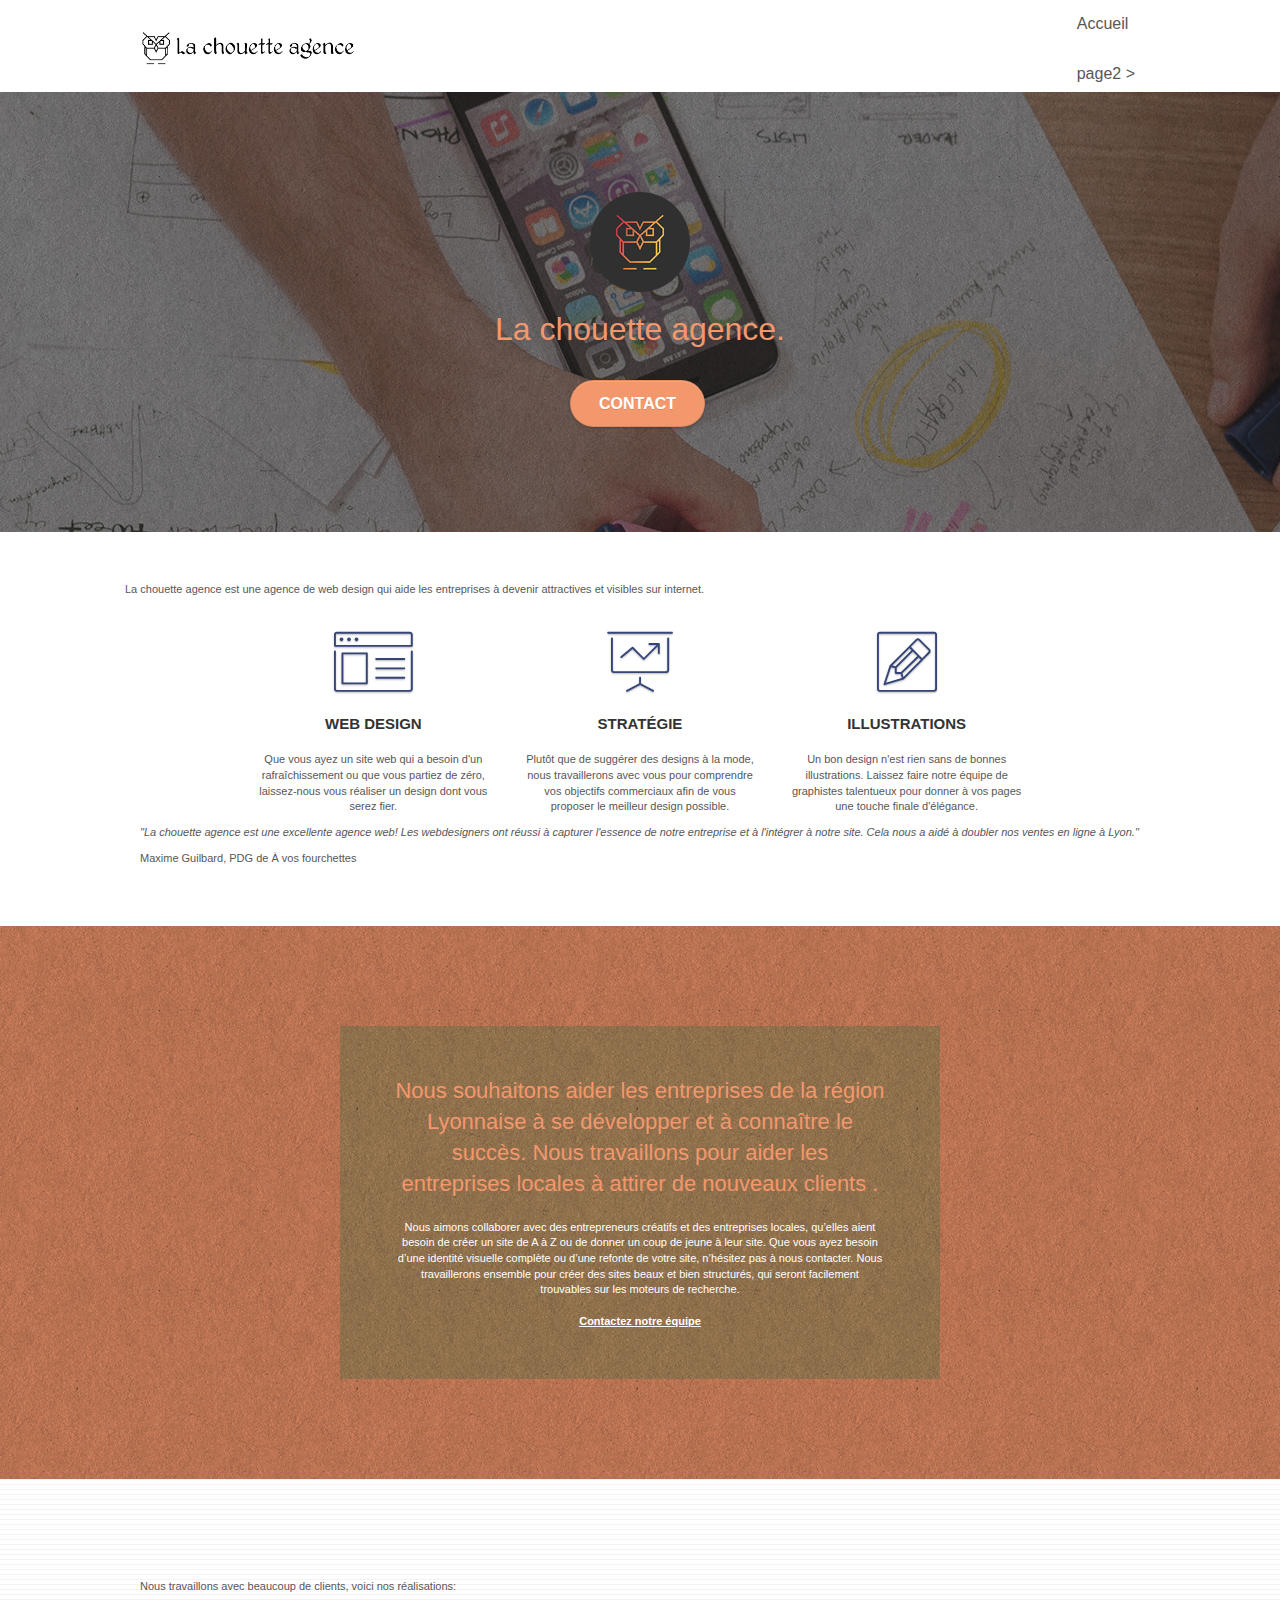
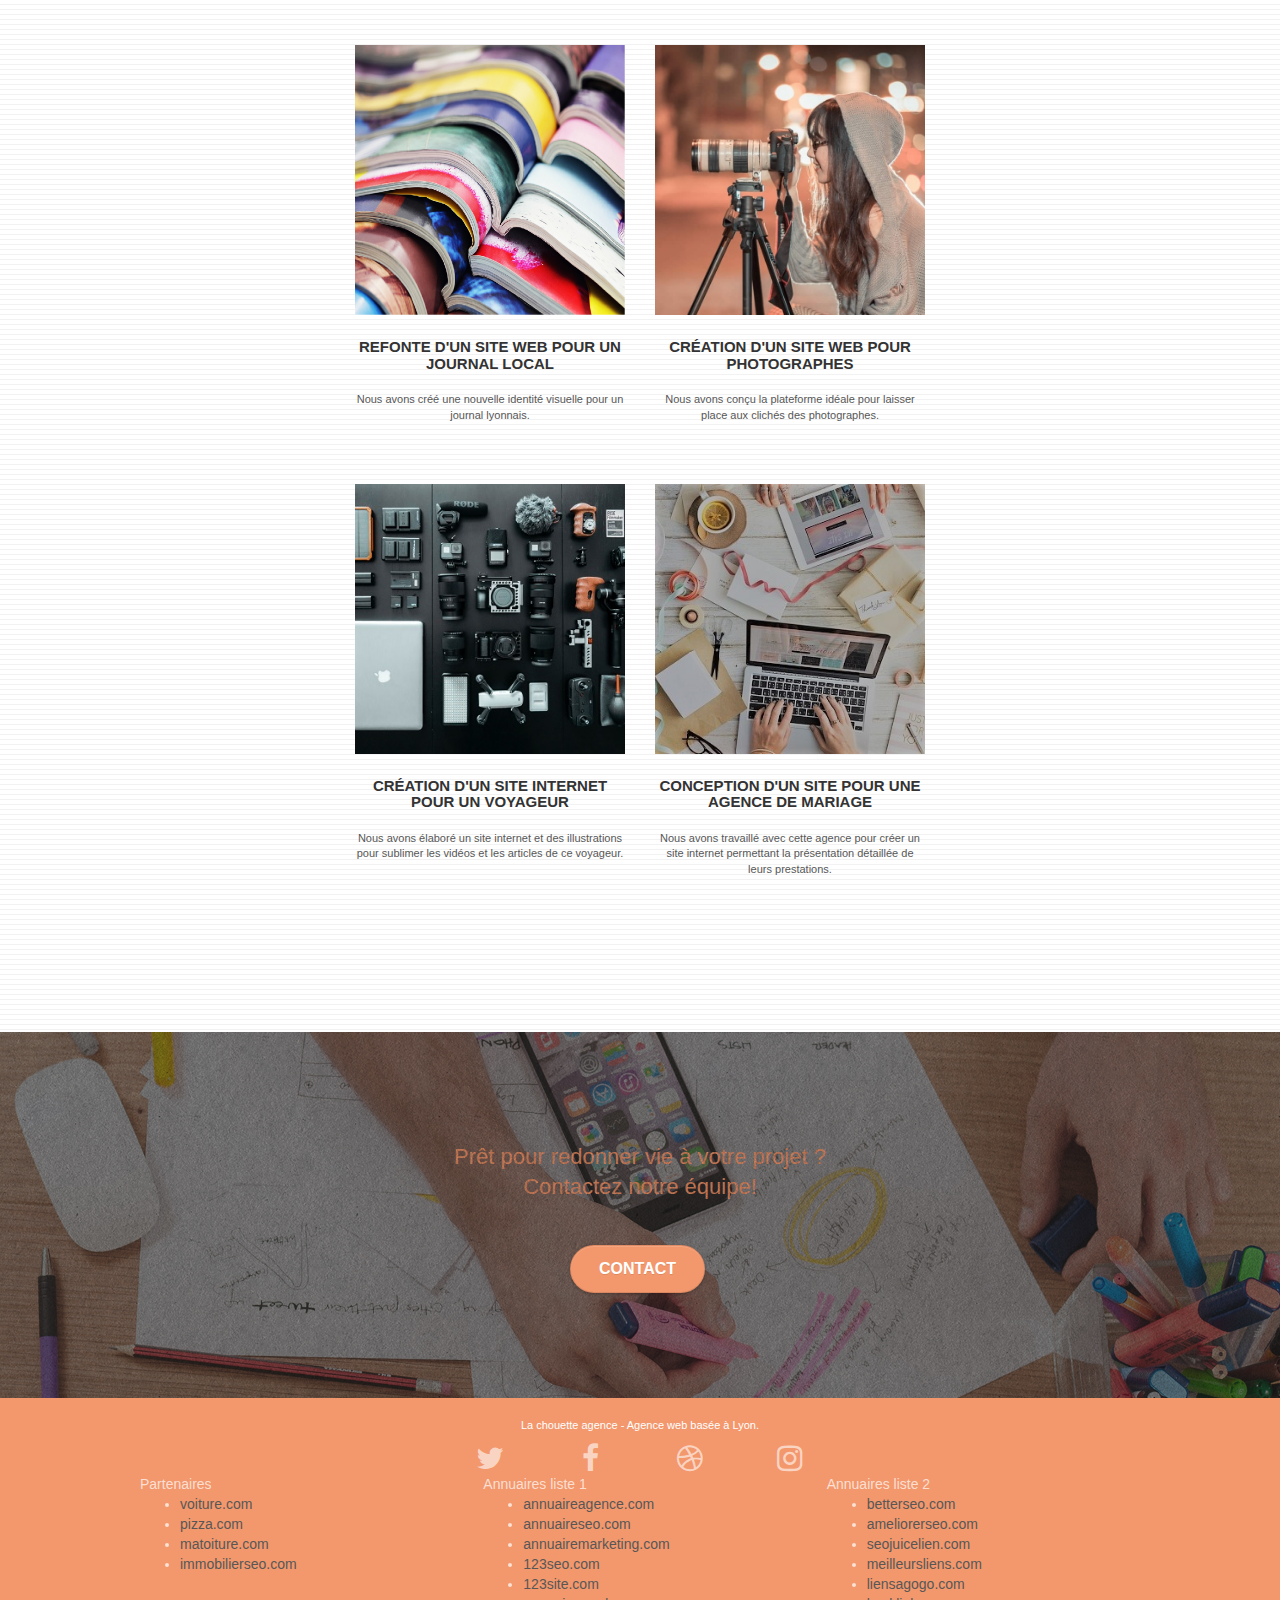
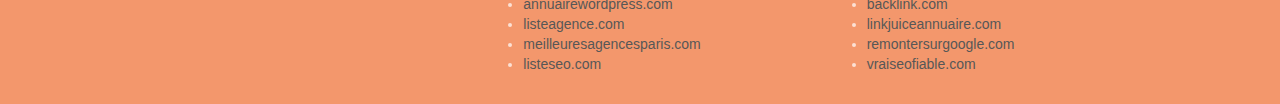
==== index.html @ 3d617819 "correction texte, suppression balises vides et transformation photo-images en texte" ====
<!DOCTYPE html>
<html lang="fr">
<head>
    <meta charset="utf-8">
    <meta name="description" content="La chouette agence est une agence de web design qui aide les entreprises à devenir attactives et visibles sur internet">
    <meta name="viewport" content="width=device-width,initial-scale=1.0">
    <link rel="shortcut icon" type="image/png" href="favicon.jpg">
	<link rel="stylesheet" type="text/css" href="./css/bootstrap.css">
	<link rel="stylesheet" type="text/css" href="style.css">
	<link rel="stylesheet" type="text/css" href="./css/font-awesome.css">
	<link rel="stylesheet" type="text/css" href="./css/et-line.css">
	<script src="./js/jquery-2.1.0.js"></script>
	<script src="./js/bootstrap.js"></script>
	<script src="./js/blocs.js"></script>
	<script src="./js/jquery.touchSwipe.js" defer></script>
	<script src="./js/gmaps.js"></script>
    <title>La chouette agence - Agence web basée à Lyon</title>
</head>
<body>
	<div class="page-container"><!-- Principal conteneur -->
		<header>
			<div class="bloc bgc-white l-bloc " id="bloc-0"><!-- bloc-0 --> 
				<div class="container bloc-sm">
					<nav class="navbar row">
						<div class="navbar-header">
							<a class="navbar-brand" href="index.html"><img src="img/la-chouette-agence.png" alt="paris web design logo agence web meilleure agence" height="40" /></a>
							<button id="nav-toggle" type="button" class="ui-navbar-toggle navbar-toggle" data-toggle="collapse" data-target=".navbar-1">
								<span class="sr-only">Toggle navigation</span>
								<span class="icon-bar"></span>
								<span class="icon-bar"></span>
								<span class="icon-bar"></span>
							</button>
						</div>
						<div class="collapse navbar-collapse navbar-1 special-dropdown-nav">
							<ul class="site-navigation nav navbar-nav">
								<li>
									<a href="index.html">Accueil</a>
									<a href="page2.html">page2 &gt;</a>
								</li>
							</ul>
						</div>
					</nav>
				</div>
			</div> <!-- bloc-0 END -->
		</header>
		<section class="section-1"> <!-- bloc-1-presentation -->
			<div class="bloc bgc-dark-slate-blue bg-banniere d-bloc bg-t-edge bloc-bg-texture texture-paper b-parallax" id="bloc-1-hero">
				<div class="container bloc-lg">
					<div class="row tight-width-whitespace">
						<div class="col-sm-12">
							<img src="img/logo.png" class="center-block image-resize-mode" width="100" alt="La chouette agence, agence web paris, création logo paris" />
							<h1 class="text-center hero-bloc-text tc-white ">La chouette agence.</h1>
							<div class="text-center">
								<a href="page2.html" class="btn btn-lg btn-clean btn-rd cta-hero btn-atomic-tangerine" id="cta-hero">Contact</a>
							</div>
						</div>
					</div>
				</div>
			</div>
		</section> <!-- bloc-1-presentation END -->
		<section class="section-2"> <!-- bloc-2-services -->
			<div class="bloc bgc-white l-bloc" id="bloc-2-services">
				<div class="container bloc-md">
					<div class="row">
						<p>La chouette agence est une agence de web design qui aide les entreprises à devenir attractives et visibles sur internet.</p>
					</div>
					<div class="row voffset-lg med-width-whitespace">
						<div class="col-sm-4">
							<div class="text-center">
								<span class="et-icon-browser sm-shadow icon-dark-slate-blue icons icon-lg"></span>
							</div>
							<h3 class="mg-md text-center">Web design</h3>
							<p class="text-center ">Que vous ayez un site web qui a besoin d'un rafraîchissement ou que vous partiez de zéro, laissez-nous vous réaliser un design dont vous serez fier.</p>
						</div>
						<div class="col-sm-4">
							<div class="text-center">
								<span class="et-icon-presentation sm-shadow icon-dark-slate-blue icons icon-lg"></span>
							</div>
							<h3 class="mg-md text-center">Stratégie</h3>
							<p class="text-center ">Plutôt que de suggérer des designs à la mode, nous travaillerons avec vous pour comprendre vos objectifs commerciaux afin de vous proposer le meilleur design possible.<br></p>
						</div>
						<div class="col-sm-4">
							<div class="text-center">
								<span class="et-icon-edit sm-shadow icon-dark-slate-blue icons icon-lg"></span>
							</div>
							<h3 class="mg-md text-center">Illustrations</h3>
							<p class="text-center "> Un bon design n'est rien sans de bonnes illustrations. Laissez faire notre équipe de graphistes talentueux pour donner à vos pages une touche finale d'élégance.</p>
						</div>
					</div>
					<div class="citation">
						<p><em>"La chouette agence est une excellente agence web! Les webdesigners ont réussi à capturer l'essence de notre entreprise et à l'intégrer à notre site. Cela nous a aidé à doubler nos ventes en ligne à Lyon."</em></p>
						<p>Maxime Guilbard, PDG de À vos fourchettes</p>
					</div>
				</div>
			</div>
		</section> <!-- bloc-2-services END -->
		<section class="section-3"> <!-- bloc-3-what-i-do -->
			<div class="bloc tc-white bgc-atomic-tangerine bg-presentation d-bloc bloc-bg-texture texture-paper b-parallax" id="bloc-3-what-i-do">
				<div class="container bloc-lg">
					<div class="row tight-width-whitespace black-background">
						<div class="col-sm-12">
							<h2 class="mg-md text-center tc-white"> Nous souhaitons aider les entreprises de la région Lyonnaise à se développer et à connaître le succès. Nous travaillons pour aider les entreprises locales à attirer de nouveaux clients .<br>
							</h2>
							<p class="text-center white"> Nous aimons collaborer avec des entrepreneurs créatifs et des entreprises locales, qu’elles aient besoin de créer un site de A à Z ou de donner un coup de jeune à leur site. Que vous ayez besoin d’une identité visuelle complète ou d’une refonte de votre site, n’hésitez pas à nous contacter. Nous travaillerons ensemble pour créer des sites beaux et bien structurés, qui seront facilement trouvables sur les moteurs de recherche.<br><br><a class="ltc-white bold-link" href="page2.html">Contactez notre équipe</a><br></p>
						</div>
					</div>
				</div>
			</div>
		</section> <!-- bloc-3-what-i-do END -->
		<section class="</section-4>"><!-- bloc-4-portfolio -->
			<div class="bloc bgc-white bg-lines-h2-bg bg-repeat l-bloc" id="bloc-4-portfolio">
				<div class="container bloc-lg">
					<p>Nous travaillons avec beaucoup de clients, voici nos réalisations:</p>
					<div class="row tight-width-whitespace portfolio-row">
						<div class="col-sm-6">
							<a href="#" data-lightbox="img/1.jpg" data-gallery-id="gallery-1" data-caption="Refonte d'un site web pour un journal local" data-frame="snapshot-lb"><img src="img/1.jpg" alt="paris web design logo agence web meilleure agence et refonte site web journal" class="img-responsive portfolio-thumb" /></a>
							<h3 class="mg-md text-center">Refonte d'un site web pour un journal local</h3>
							<p class="text-center"> Nous avons créé une nouvelle identité visuelle pour un journal lyonnais.</p>
						</div>
					<div class="col-sm-6">
						<a href="#" data-lightbox="img/2.jpg" data-gallery-id="gallery-1" data-caption="Création d'un site web pour photographes" data-frame="snapshot-lb"><img src="img/2.jpg" class="img-responsive portfolio-thumb" alt="paris web design logo agence web meilleure agence, Création d'un site web pour photographes" /></a>
						<h3 class="mg-md text-center">Création d'un site web pour photographes</h3>
						<p class="text-center"> Nous avons conçu la plateforme idéale pour laisser place aux clichés des photographes.</p>
					</div>
					</div>
					<div class="row tight-width-whitespace portfolio-row">
						<div class="col-sm-6">
							<a href="#" data-lightbox="img/3.bmp" data-gallery-id="gallery-1" data-caption="Création d'un site internet pour un voyageur" data-frame="snapshot-lb"><img src="img/3.bmp" class="img-responsive portfolio-thumb" alt="paris web design logo agence web meilleure agence, Création d'un site web pour voyageur"/></a>
							<h3 class="mg-md text-center"> Création d'un site internet pour un voyageur</h3>
							<p class="text-center"> Nous avons élaboré un site internet et des illustrations pour sublimer les vidéos et les articles de ce voyageur.</p>
						</div>
						<div class="col-sm-6">
							<a href="#" data-lightbox="img/4.bmp" data-gallery-id="gallery-1" data-caption="Conception d'un site pour une agence de mariage" data-frame="snapshot-lb"><img src="img/4.bmp" class="img-responsive portfolio-thumb" alt="paris web design logo agence web meilleure agence, Création d'un site web pour agence de mariage" /></a>
							<h3 class="mg-md text-center"> Conception d'un site pour une agence de mariage</h3>
							<p class="text-center"> Nous avons travaillé avec cette agence pour créer un site internet permettant la présentation détaillée de leurs prestations.</p>
						</div>
					</div>
				</div>
			</div>
		</section><!-- bloc-4-portfolio END -->
		<section class="section-5"><!-- bloc-5-cta -->
			<div class="bloc bgc-dark-slate-blue bg-banniere d-bloc bloc-bg-texture texture-paper" id="bloc-5-cta">
				<div class="container bloc-lg">
					<div class="row">
						<h2 class="mg-md text-center tc-white"> Prêt pour redonner vie à votre projet ?<br>Contactez notre équipe!</h2>
						<div class="col-sm-12 text-center">
							<a href="page2.html" class="btn btn-atomic-tangerine btn-clean btn-rd btn-lg cta-hero">Contact</a>
						</div>
					</div>
				</div>
			</div>
		</section><!-- bloc-5-cta END -->
		<footer> <!-- Footer - bloc-8 -->
			<div class="bloc bgc-atomic-tangerine d-bloc" id="bloc-8">
				<div class="container bloc-sm">
					<div class="row">
						<div class="col-sm-12">
							<p class="text-center white">La chouette agence - Agence web basée à Lyon.<br></p>
							<div class="row row-no-gutters social">
								<div class="col-sm-3">
									<div class="text-center">
										<a class="social" href="index.html"><span class="fa fa-twitter icon-md"></span></a>
									</div>
								</div>
								<div class="col-sm-3">
									<div class="text-center">
										<a class="social" href="index.html"><span class="fa fa-facebook icon-md"></span></a>
									</div>
								</div>
								<div class="col-sm-3">
									<div class="text-center">
										<a class="social" href="index.html"><span class="fa fa-dribbble icon-md"></span></a>
									</div>
								</div>
								<div class="col-sm-3">
									<div class="text-center">
										<a class="social" href="index.html"><span class="fa fa-instagram icon-md"></span></a>
									</div>
								</div>
							</div>
							<div class="row">
								<div class="col-sm-4">Partenaires
									<ul>
										<li><a href="voiture.com">voiture.com</a></li>
										<li><a href="pizza.com">pizza.com</a></li>
										<li><a href="matoiture.com">matoiture.com</a></li>
										<li><a href="immobilierseo.com">immobilierseo.com</a></li>
									</ul>		
								</div>
								<div class="col-sm-4">Annuaires liste 1
									<ul>
										<li><a href="annuaireagence.com">annuaireagence.com</a></li>
										<li><a href="annuaireseo.com">annuaireseo.com</a></li>
										<li><a href="annuairemarketing.com">annuairemarketing.com</a></li>
										<li><a href="123seoture.com">123seo.com</a></li>
										<li><a href="123site.com">123site.com</a></li>
										<li><a href="annuairewordpress.com">annuairewordpress.com</a></li>
										<li><a href="listeagence.com">listeagence.com</a></li>
										<li><a href="meilleuresagencesparis.com">meilleuresagencesparis.com</a></li>
										<li><a href="listeseo.com">listeseo.com</a></li>
									</ul>
								</div>
								<div class="col-sm-4">Annuaires liste 2
									<ul>
										<li><a href="betterseo.com">betterseo.com</a></li>
										<li><a href="ameliorerseo.com">ameliorerseo.com</a></li>
										<li><a href="seojuicelien.com">seojuicelien.com</a></li>
										<li><a href="meilleursliens.com">meilleursliens.com</a></li>
										<li><a href="liensagogo.com">liensagogo.com</a></li>
										<li><a href="backlink.com">backlink.com</a></li>
										<li><a href="linkjuiceannuaire.com">linkjuiceannuaire.com</a></li>
										<li><a href="remontersurgoogle.com">remontersurgoogle.com</a></li>
										<li><a href="vraiseofiable.com">vraiseofiable.com</a></li>
									</ul>
								</div>
							</div>
						</div>
					</div>
				</div>
			</div>
		</footer><!-- Footer - bloc-8 END -->
	</div>
	<!-- Principal conteneur END -->
</body>
</html>
---- style.css ----
body {
    margin: 0;
    padding: 0;
    background: #FFF;
    overflow-x: hidden;
    -webkit-font-smoothing: antialiased;
    -moz-osx-font-smoothing: grayscale;
}

a,
button {
    transition: all .3s ease-in-out;
    outline: none!important;
}

a:hover {
    text-decoration: none;
    cursor: pointer;
}

#page-loading-blocs-notifaction {
    position: fixed;
    top: 0;
    bottom: 0;
    width: 100%;
    z-index: 100000;
    background: #FFFFFF url("img/pageload-spinner.gif") no-repeat center center;
}

.bloc {
    width: 100%;
    clear: both;
    background: 50% 50% no-repeat;
    padding: 0 50px;
    -webkit-background-size: cover;
    -moz-background-size: cover;
    -o-background-size: cover;
    background-size: cover;
    position: relative;
}

.bloc .container {
    padding-left: 0;
    padding-right: 0;
}

.bloc-lg {
    padding: 100px 50px;
}

.bloc-md {
    padding: 50px;
}

.bloc-sm {
    padding: 20px 50px;
}

.bg-center,
.bg-l-edge,
.bg-r-edge,
.bg-t-edge,
.bg-b-edge,
.bg-tl-edge,
.bg-bl-edge,
.bg-tr-edge,
.bg-br-edge,
.bg-repeat {
    -webkit-background-size: auto!important;
    -moz-background-size: auto!important;
    -o-background-size: auto!important;
    background-size: auto!important;
}

.bg-repeat {
    background: repeat;
}

.bg-t-edge {
    background: top no-repeat;
}

.bloc-bg-texture::before {
    content: "";
    background-size: 2px 2px;
    position: absolute;
    top: 0;
    bottom: 0;
    left: 0;
    right: 0;
}

.texture-paper::before {
    background: url("img/texture-paper.png");
    background-size: 280px 280px;
}

.b-parallax {
    background-attachment: fixed;
}

.d-bloc {
    color: rgba(255, 255, 255, .7);
}

.d-bloc button:hover {
    color: rgba(255, 255, 255, .9);
}

.d-bloc .icon-round,
.d-bloc .icon-square,
.d-bloc .icon-rounded,
.d-bloc .icon-semi-rounded-a,
.d-bloc .icon-semi-rounded-b {
    border-color: rgba(255, 255, 255, .9);
}

.d-bloc .divider-h span {
    border-color: rgba(255, 255, 255, .2);
}

.d-bloc .a-btn,
.d-bloc .navbar a,
.d-bloc .navbar-brand,
.d-bloc a .icon-sm,
.d-bloc a .icon-md,
.d-bloc a .icon-lg,
.d-bloc a .icon-xl,
.d-bloc h1 a,
.d-bloc h2 a,
.d-bloc h3 a,
.d-bloc h4 a,
.d-bloc h5 a,
.d-bloc h6 a,
.d-bloc p a {
    color: rgba(255, 255, 255, .6);
}

.d-bloc .a-btn:hover,
.d-bloc .navbar a:hover,
.d-bloc .navbar-brand:hover,
.d-bloc a:hover .icon-sm,
.d-bloc a:hover .icon-md,
.d-bloc a:hover .icon-lg,
.d-bloc a:hover .icon-xl,
.d-bloc h1 a:hover,
.d-bloc h2 a:hover,
.d-bloc h3 a:hover,
.d-bloc h4 a:hover,
.d-bloc h5 a:hover,
.d-bloc h6 a:hover,
.d-bloc p a:hover {
    color: rgba(255, 255, 255, 1);
}

.d-bloc .navbar-toggle .icon-bar {
    background: rgba(255, 255, 255, 1);
}

.d-bloc .btn-wire,
.d-bloc .btn-wire:hover {
    color: rgba(255, 255, 255, 1);
    border-color: rgba(255, 255, 255, 1);
}

.d-bloc .panel {
    color: rgba(0, 0, 0, .5);
}

.d-bloc .panel button:hover {
    color: rgba(0, 0, 0, .7);
}

.d-bloc .panel icon {
    border-color: rgba(0, 0, 0, .7);
}

.d-bloc .panel .divider-h span {
    border-color: rgba(0, 0, 0, .1);
}

.d-bloc .panel .a-btn {
    color: rgba(0, 0, 0, .6);
}

.d-bloc .panel .a-btn:hover {
    color: rgba(0, 0, 0, 1);
}

.d-bloc .panel .btn-wire,
.d-bloc .panel .btn-wire:hover {
    color: rgba(0, 0, 0, .7);
    border-color: rgba(0, 0, 0, .3);
}

.d-bloc .panel,
.l-bloc {
    color: rgba(0, 0, 0, .5);
}

.d-bloc .panel button:hover,
.l-bloc button:hover {
    color: rgba(0, 0, 0, .7);
}

.l-bloc .icon-round,
.l-bloc .icon-square,
.l-bloc .icon-rounded,
.l-bloc .icon-semi-rounded-a,
.l-bloc .icon-semi-rounded-b {
    border-color: rgba(0, 0, 0, .7);
}

.d-bloc .panel .divider-h span,
.l-bloc .divider-h span {
    border-color: rgba(0, 0, 0, .1);
}

.d-bloc .panel .a-btn,
.l-bloc .a-btn,
.l-bloc .navbar a,
.l-bloc .navbar-brand,
.l-bloc a .icon-sm,
.l-bloc a .icon-md,
.l-bloc a .icon-lg,
.l-bloc a .icon-xl,
.l-bloc h1 a,
.l-bloc h2 a,
.l-bloc h3 a,
.l-bloc h4 a,
.l-bloc h5 a,
.l-bloc h6 a,
.l-bloc p a {
    color: rgba(0, 0, 0, .6);
}

.d-bloc .panel .a-btn:hover,
.l-bloc .a-btn:hover,
.l-bloc .navbar a:hover,
.l-bloc .navbar-brand:hover,
.l-bloc a:hover .icon-sm,
.l-bloc a:hover .icon-md,
.l-bloc a:hover .icon-lg,
.l-bloc a:hover .icon-xl,
.l-bloc h1 a:hover,
.l-bloc h2 a:hover,
.l-bloc h3 a:hover,
.l-bloc h4 a:hover,
.l-bloc h5 a:hover,
.l-bloc h6 a:hover,
.l-bloc p a:hover {
    color: rgba(0, 0, 0, 1);
}

.l-bloc .navbar-toggle .icon-bar {
    color: rgba(0, 0, 0, .6);
}

.d-bloc .panel .btn-wire,
.d-bloc .panel .btn-wire:hover,
.l-bloc .btn-wire,
.l-bloc .btn-wire:hover {
    color: rgba(0, 0, 0, .7);
    border-color: rgba(0, 0, 0, .3);
}

.voffset {
    margin-top: 30px;
}

.voffset-lg {
    margin-top: 80px;
}

.row-no-gutters {
    margin-right: 0;
    margin-left: 0;
}

.row.row-no-gutters > [class^="col-"],
.row.row-no-gutters > [class*=" col-"] {
    padding-right: 0;
    padding-left: 0;
}

#bloc-1-hero h1 {
    font-size: 32px;
}

.navbar {
    margin-bottom: 0;
    z-index: 1;
}

.navbar-brand {
    height: auto;
    padding: 3px 15px;
    font-size: 25px;
    font-weight: normal;
    font-weight: 600;
    line-height: 44px;
}

.navbar-brand img {
    max-height: 200px;
    margin: 0 5px 0 0;
    display: inline;
}

.navbar-brand img[src$=svg] {
    min-width: 100px;
}

.nav-center .navbar-brand img {
    margin: 0;
}

.navbar .nav {
    padding-top: 2px;
    margin-right: -16px;
    float: right;
    z-index: 1;
}

.nav > li {
    float: left;
    margin-top: 4px;
    font-size: 16px;
}

.navbar-nav .open .dropdown-menu > li > a {
    text-align: inherit;
}

.nav > li a:hover,
.nav > li a:focus {
    background: transparent;
}

.navbar-toggle {
    margin: 10px 10px 0 0;
    border: 0px;
}

.navbar-toggle:hover {
    background: transparent!important;
}

.navbar-toggle .icon-bar {
    background-color: rgba(0, 0, 0, .5);
    width: 26px;
}

.nav-invert .navbar .nav {
    float: left;
}

.nav-invert .navbar-header,
.nav-invert .navbar-brand {
    float: right;
    position: relative;
    z-index: 2;
}

@media (min-width: 768px) {
    .site-navigation {
        position: absolute;
        top: 50%;
        right: 20px;
        transform: translate(0, -50%);
        -webkit-transform: translateY(-50%);
    }
    .nav > li .dropdown-menu a,
    .nav > li .dropdown-menu a:hover {
        color: #484848;
    }
    .nav-invert .site-navigation {
        left: 0;
        right: 0;
    }
    .nav-center {
        text-align: center;
    }
    .nav-center .navbar-header {
        width: 100%;
    }
    .nav-center .navbar-header,
    .nav-center .navbar-brand,
    .nav-center .nav > li {
        float: none;
        display: inline-block;
    }
    .nav-center .site-navigation {
        position: relative;
        width: 100%;
        right: 0;
        margin-right: 0px;
        margin-top: 20px;
    }
    .nav-center.mini-nav .navbar-toggle {
        float: none;
        margin: 10px auto 0;
    }
}

.nav > li > .dropdown a {
    background: none!important;
    display: block;
    padding: 14px 15px;
}

nav .caret {
    margin: 0 5px;
}

.dropdown-menu .dropdown-menu {
    top: -8px;
    left: 100%;
}

.dropdown-menu .dropmenu-flow-right {
    top: 100%;
    left: 0;
    margin-left: -1px;
    border-top-left-radius: 0;
    border-top-right-radius: 0;
}

.dropdown-menu .dropdown span {
    border: 4px solid black;
    border-top-color: transparent;
    border-right-color: transparent;
    border-bottom-color: transparent;
    margin: 6px -5px 0 0!important;
    float: right;
}

.mg-md {
    margin-top: 10px;
    margin-bottom: 20px;
}

.mg-lg {
    margin-top: 10px;
    margin-bottom: 40px;
}

.btn {
    margin: 0 5px 5px 0;
}

.btn.pull-right {
    margin: 0 0 5px 5px;
}

.btn-d,
.btn-d:hover,
.btn-d:focus {
    color: #FFF;
    background: rgba(0, 0, 0, .3);
}

button {
    outline: none!important;
}

.btn-rd {
    border-radius: 40px;
}

.btn-clean {
    border: 1px solid rgba(0, 0, 0, .08);
    border-bottom-color: rgba(0, 0, 0, .1);
    text-shadow: 0 1px 0 rgba(0, 0, 1, .1);
    box-shadow: 0 1px 3px rgba(0, 0, 1, .25), inset 0 1px 0 0 rgba(255, 255, 255, .15);
}

.icon-md {
    font-size: 30px!important;
}

.icon-lg {
    font-size: 60px!important;
}

.sm-shadow {
    text-shadow: 0 1px 2px rgba(0, 0, 0, .3);
}

.panel-sq,
.panel-sq .panel-heading,
.panel-sq .panel-footer {
    border-radius: 0;
}

.panel-rd {
    border-radius: 30px;
}

.panel-rd .panel-heading {
    border-radius: 29px 29px 0 0;
}

.panel-rd .panel-footer {
    border-radius: 0 0 29px 29px;
}

.form-control {
    border-color: rgba(0, 0, 0, .1);
    box-shadow: none;
}

.scrollToTop {
    width: 40px;
    height: 40px;
    position: fixed;
    bottom: 20px;
    right: 20px;
    opacity: 0;
    z-index: 500;
    transition: all .3s ease-in-out;
}

.scrollToTop span {
    margin-top: 6px;
}

.showScrollTop {
    font-size: 14px;
    opacity: 1;
}

a[data-lightbox] {
    position: relative;
    display: block;
    text-align: center;
}

a[data-lightbox]:hover::before {
    content: "+";
    font-family: "HelveticaNeue-Light", "Helvetica Neue Light", "Helvetica Neue", Helvetica, Arial;
    font-size: 32px;
    width: 50px;
    height: 50px;
    margin-left: -25px;
    border-radius: 50%;
    background: rgba(0, 0, 0, .6);
    color: #FFF;
    font-weight: 100;
    z-index: 1;
    position: absolute;
    top: 50%;
    transform: translateY(-50%);
    -webkit-transform: translateY(-50%);
}

a[data-lightbox]:hover img {
    opacity: 0.6;
    -webkit-animation-fill-mode: none;
    animation-fill-mode: none;
}

#lightbox-modal {
    display: flex;
    align-items: center;
}

#lightbox-modal .modal-dialog {
    width: 90%;
    max-width: 900px;
    margin: 0 auto 0;
}

#lightbox-modal .modal-dialog img {
    max-height: 90vh;
    margin: 0 auto;
}

.lightbox-caption {
    padding: 20px;
    color: #FFF;
    background: rgba(0, 0, 0, .5);
    position: absolute;
    left: 15px;
    right: 15px;
    bottom: 5px;
}

.close-lightbox {
    color: #FFF;
    font-size: 30px;
    position: absolute;
    top: 20px;
    right: 20px;
    z-index: 20;
    background: rgba(0, 0, 0, .5);
    border: none;
    line-height: 30px;
    padding: 0 9px 5px;
    opacity: 0.3;
}

.close-lightbox:hover,
.next-lightbox:hover,
.prev-lightbox:hover {
    opacity: 1.0;
    color: #FFF;
}

.next-lightbox,
.prev-lightbox {
    font-size: 20px;
    color: rgba(255, 255, 255, .9);
    background: rgba(0, 0, 0, .5);
    transition: all .2s ease-in-out;
    position: absolute;
    top: 45%;
    z-index: 1;
    opacity: 0.4;
}

.next-lightbox {
    padding: 6px 8px 1px 13px;
    right: 25px;
}

.prev-lightbox {
    padding: 6px 13px 1px 10px;
    left: 25px;
}

.snapshot-lb .modal-body {
    padding-bottom: 45px;
}

.snapshot-lb .lightbox-caption {
    padding: 0;
    color: rgba(0, 0, 0, .5);
    background: none;
}

h1,
h2,
h3,
h4,
h5,
h6,
p,
label,
.btn,
a {
    font-family: "helvetica";
    font-weight: 400;
    color: #575757!important;
}

.container {
    max-width: 1000px;
}

.hero-bloc-text {
    font-size: 38px;
}

.hero-bloc-text-sub {
    font-size: 36px;
}

.statement-bloc-text {
    line-height: 26px;
    font-style: italic;
    font-size: 20px;
    text-align: center;
    font-weight: lighter;
    max-width: 520px;
    margin: auto auto auto auto;
}

p {
    font-size: 11px;
}

.tight-width-whitespace {
    max-width: 600px;
    margin: auto auto auto auto;
}

.h1 {
    font-size: 20px;
    font-family: "Open Sans";
}

.cta-hero {
    margin-top: 22px;
    color: #FFFFFF!important;
    text-transform: uppercase;
    padding: 12px 28px 12px 28px;
    font-size: 16px;
    font-weight: 700;
}

.social {
    max-width: 400px;
    margin: auto auto auto auto;
}

h2 {
    font-size: 22px;
    line-height: 1.4em;
}

h3 {
    font-size: 15px;
    text-transform: uppercase;
    font-weight: 700;
    color: #333333!important;
}

.med-width-whitespace {
    max-width: 800px;
    margin: auto auto auto auto;
    box-shadow: 0px 0px 0px #000000;
}

h1 {
    color: #333333!important;
}

h4 {
    color: #333333!important;
}

.icons {
    margin-bottom: 14px;
    margin-top: 24px;
}

.white {
    color: #FFFFFF!important;
}

.portfolio-thumb {
    margin-bottom: 24px;
}

.portfolio-row {
    margin-bottom: 44px;
    margin-top: 50px;
}

.avatar {
    box-shadow: 0px 4px 9px rgba(0, 0, 0, 0.3);
}

.black-background {
    background-color: rgba(165, 147, 99, 0.7);
    padding: 40px 40px 40px 40px;
}

.bold-link {
    font-weight: 900;
    text-decoration: underline!important;
}

.bgc-white {
    background-color: #FFFFFF;
}

.bgc-dark-slate-blue {
    background-color: #364577;
}

.bgc-atomic-tangerine {
    background-color: #F3976C;
}

.tc-white {
    color: #F3976C!important;
}

.btn-atomic-tangerine {
    background: #F3976C;
    color: #FFFFFF!important;
}

.btn-atomic-tangerine:hover {
    background: #c27956!important;
    color: #FFFFFF!important;
}

.ltc-white {
    color: #FFFFFF!important;
}

.ltc-white:hover {
    color: #cccccc!important;
}

.ltc-atomic-tangerine {
    color: #F3976C!important;
}

.ltc-atomic-tangerine:hover {
    color: #c27956!important;
}

.icon-dark-slate-blue {
    color: #364577!important;
    border-color: #364577!important;
}

.bg-dots-bg {
    background-image: url("img/dots-bg.png");
}

.bg-lines-h2-bg {
    background-image: url("img/lines-h2-bg.png");
}

.bg-banniere {
    background-image: url("img/la-chouette-agence-banniere.jpg");
}

.bg-presentation {
    background-image: url("img/image-de-presentation.bmp");
}

@media (max-width: 1024px) {
    .bloc {
        padding-left: 20px;
        padding-right: 20px;
    }
    .bloc.full-width-bloc,
    .bloc-tile-2.full-width-bloc .container,
    .bloc-tile-3.full-width-bloc .container,
    .bloc-tile-4.full-width-bloc .container {
        padding-left: 0;
        padding-right: 0;
    }
}

@media (max-width: 992px) and (min-width: 768px) {
    .navbar .nav {
        max-width: 80%
    }
    .nav-center.navbar .nav {
        max-width: 100%
    }
}

@media only screen and (min-device-width: 768px) and (max-device-width: 1024px) and (orientation: landscape) {
    .b-parallax {
        background-attachment: scroll;
    }
}

@media only screen and (min-device-width: 1024px) and (max-device-width: 1366px) and (-webkit-min-device-pixel-ratio: 1.5) {
    .b-parallax {
        background-attachment: scroll;
    }
}

@media (max-width: 991px) {
    .container {
        width: 100%;
    }
    .b-parallax {
        background-attachment: scroll;
    }
    .page-container,
    #hero-bloc {
        overflow-x: hidden;
        position: relative;
    }
    .bloc {
        padding-left: constant(safe-area-inset-left);
        padding-right: constant(safe-area-inset-right);
    }
    .bloc-group,
    .bloc-group .bloc {
        display: block;
        width: 100%;
    }
    .bloc-fill-screen .fill-bloc-top-edge,
    .bloc-fill-screen .fill-bloc-bottom-edge {
        padding: 0 20px;
        padding-left: constant(safe-area-inset-left);
        padding-right: constant(safe-area-inset-right);
    }
}

@media (max-width: 767px) {
    .page-container {
        overflow-x: hidden;
        position: relative;
    }
    h1,
    h2,
    h3,
    h4,
    h5,
    h6,
    p,
    #disqus_thread {
        padding-left: 10px!important;
        padding-right: 10px!important;
    }
    .b-parallax {
        background-attachment: scroll;
    }
    .navbar .nav {
        padding-top: 0;
        border-top: 1px solid rgba(0, 0, 0, .2);
        float: none!important;
    }
    .navbar.row {
        margin-left: 0;
        margin-right: 0;
    }
    .site-navigation {
        position: inherit;
        transform: none;
        -webkit-transform: none;
        -ms-transform: none;
    }
    .nav > li {
        margin-top: 0;
        border-bottom: 1px solid rgba(0, 0, 0, .1);
        background: rgba(0, 0, 0, .05);
        text-align: left;
        padding-left: 15px;
        width: 100%;
    }
    .nav > li:hover {
        background: rgba(0, 0, 0, .08);
    }
    .dropdown .dropdown a .caret {
        float: none;
        margin: 5px 0 0 10px!important;
        border: 4px solid black;
        border-bottom-color: transparent;
        border-right-color: transparent;
        border-left-color: transparent;
    }
    #hero-bloc .navbar .nav {
        background: rgba(0, 0, 0, .8);
    }
    #hero-bloc .navbar .nav a {
        color: rgba(255, 255, 255, .6);
    }
    .hero {
        padding: 50px 0;
    }
    .hero-nav {
        left: -1px;
        right: -1px;
    }
    .navbar-collapse {
        padding: 0;
        overflow-x: hidden;
        -webkit-box-shadow: none;
        box-shadow: none;
    }
    .navbar-brand img {
        max-height: 40px;
        width: auto;
    }
    .nav-invert .navbar-header {
        float: none;
        width: 100%;
    }
    .nav-invert .navbar-toggle {
        float: left;
        margin-left: 10px;
    }
    .bloc {
        padding-left: 0;
        padding-right: 0;
    }
    .bloc-xxl,
    .bloc-xl,
    .bloc-lg {
        padding: 40px 0;
    }
    .bloc-sm,
    .bloc-md {
        padding-left: 0;
        padding-right: 0;
    }
    .bloc-tile-2 .container,
    .bloc-tile-3 .container,
    .bloc-tile-4 .container,
    .bloc-fill-screen .fill-bloc-top-edge,
    .bloc-fill-screen .fill-bloc-bottom-edge {
        padding-left: 0;
        padding-right: 0;
    }
    .a-block {
        padding: 0 10px;
    }
    .btn-dwn {
        display: none;
    }
    .voffset {
        margin-top: 5px;
    }
    .voffset-md {
        margin-top: 20px;
    }
    .voffset-lg {
        margin-top: 30px;
    }
    form {
        padding: 5px;
    }
    .close-lightbox {
        display: inline-block;
    }
    .blocsapp-device-iphone5 {
        background-size: 216px 425px;
        padding-top: 60px;
        width: 216px;
        height: 425px;
    }
    .blocsapp-device-iphone5 img {
        width: 180px;
        height: 320px;
    }
}

@media (max-width: 400px) {
    .bloc {
        padding-left: 0;
        padding-right: 0;
    }
}

@media (max-width: 767px) {
    .bloc-mob-center-text {
        text-align: center;
    }
}
---- css/et-line.css ----
@font-face {
    font-family: et-line;
    src: url(../fonts/et-line.eot);
    src: url(../fonts/et-line.eot?#iefix) format('embedded-opentype'), url(../fonts/et-line.woff) format('woff'), url(../fonts/et-line.ttf) format('truetype'), url(../fonts/et-line.svg#et-line) format('svg');
    font-weight: 400;
    font-style: normal
}

.et-icon-adjustments,
.et-icon-alarmclock,
.et-icon-anchor,
.et-icon-aperture,
.et-icon-attachment,
.et-icon-bargraph,
.et-icon-basket,
.et-icon-beaker,
.et-icon-bike,
.et-icon-book-open,
.et-icon-briefcase,
.et-icon-browser,
.et-icon-calendar,
.et-icon-camera,
.et-icon-caution,
.et-icon-chat,
.et-icon-circle-compass,
.et-icon-clipboard,
.et-icon-clock,
.et-icon-cloud,
.et-icon-compass,
.et-icon-desktop,
.et-icon-dial,
.et-icon-document,
.et-icon-documents,
.et-icon-download,
.et-icon-dribbble,
.et-icon-edit,
.et-icon-envelope,
.et-icon-expand,
.et-icon-facebook,
.et-icon-flag,
.et-icon-focus,
.et-icon-gears,
.et-icon-genius,
.et-icon-gift,
.et-icon-global,
.et-icon-globe,
.et-icon-googleplus,
.et-icon-grid,
.et-icon-happy,
.et-icon-hazardous,
.et-icon-heart,
.et-icon-hotairballoon,
.et-icon-hourglass,
.et-icon-key,
.et-icon-laptop,
.et-icon-layers,
.et-icon-lifesaver,
.et-icon-lightbulb,
.et-icon-linegraph,
.et-icon-linkedin,
.et-icon-lock,
.et-icon-magnifying-glass,
.et-icon-map,
.et-icon-map-pin,
.et-icon-megaphone,
.et-icon-mic,
.et-icon-mobile,
.et-icon-newspaper,
.et-icon-notebook,
.et-icon-paintbrush,
.et-icon-paperclip,
.et-icon-pencil,
.et-icon-phone,
.et-icon-picture,
.et-icon-pictures,
.et-icon-piechart,
.et-icon-presentation,
.et-icon-pricetags,
.et-icon-printer,
.et-icon-profile-female,
.et-icon-profile-male,
.et-icon-puzzle,
.et-icon-quote,
.et-icon-recycle,
.et-icon-refresh,
.et-icon-ribbon,
.et-icon-rss,
.et-icon-sad,
.et-icon-scissors,
.et-icon-scope,
.et-icon-search,
.et-icon-shield,
.et-icon-speedometer,
.et-icon-strategy,
.et-icon-streetsign,
.et-icon-tablet,
.et-icon-target,
.et-icon-telescope,
.et-icon-toolbox,
.et-icon-tools,
.et-icon-tools-2,
.et-icon-trophy,
.et-icon-tumblr,
.et-icon-twitter,
.et-icon-upload,
.et-icon-video,
.et-icon-wallet,
.et-icon-wine {
    font-family: et-line;
    speak: none;
    font-style: normal;
    font-weight: 400;
    font-variant: normal;
    text-transform: none;
    line-height: 1;
    -webkit-font-smoothing: antialiased;
    -moz-osx-font-smoothing: grayscale;
    display: inline-block
}

.et-icon-mobile:before {
    content: "\e000"
}

.et-icon-laptop:before {
    content: "\e001"
}

.et-icon-desktop:before {
    content: "\e002"
}

.et-icon-tablet:before {
    content: "\e003"
}

.et-icon-phone:before {
    content: "\e004"
}

.et-icon-document:before {
    content: "\e005"
}

.et-icon-documents:before {
    content: "\e006"
}

.et-icon-search:before {
    content: "\e007"
}

.et-icon-clipboard:before {
    content: "\e008"
}

.et-icon-newspaper:before {
    content: "\e009"
}

.et-icon-notebook:before {
    content: "\e00a"
}

.et-icon-book-open:before {
    content: "\e00b"
}

.et-icon-browser:before {
    content: "\e00c"
}

.et-icon-calendar:before {
    content: "\e00d"
}

.et-icon-presentation:before {
    content: "\e00e"
}

.et-icon-picture:before {
    content: "\e00f"
}

.et-icon-pictures:before {
    content: "\e010"
}

.et-icon-video:before {
    content: "\e011"
}

.et-icon-camera:before {
    content: "\e012"
}

.et-icon-printer:before {
    content: "\e013"
}

.et-icon-toolbox:before {
    content: "\e014"
}

.et-icon-briefcase:before {
    content: "\e015"
}

.et-icon-wallet:before {
    content: "\e016"
}

.et-icon-gift:before {
    content: "\e017"
}

.et-icon-bargraph:before {
    content: "\e018"
}

.et-icon-grid:before {
    content: "\e019"
}

.et-icon-expand:before {
    content: "\e01a"
}

.et-icon-focus:before {
    content: "\e01b"
}

.et-icon-edit:before {
    content: "\e01c"
}

.et-icon-adjustments:before {
    content: "\e01d"
}

.et-icon-ribbon:before {
    content: "\e01e"
}

.et-icon-hourglass:before {
    content: "\e01f"
}

.et-icon-lock:before {
    content: "\e020"
}

.et-icon-megaphone:before {
    content: "\e021"
}

.et-icon-shield:before {
    content: "\e022"
}

.et-icon-trophy:before {
    content: "\e023"
}

.et-icon-flag:before {
    content: "\e024"
}

.et-icon-map:before {
    content: "\e025"
}

.et-icon-puzzle:before {
    content: "\e026"
}

.et-icon-basket:before {
    content: "\e027"
}

.et-icon-envelope:before {
    content: "\e028"
}

.et-icon-streetsign:before {
    content: "\e029"
}

.et-icon-telescope:before {
    content: "\e02a"
}

.et-icon-gears:before {
    content: "\e02b"
}

.et-icon-key:before {
    content: "\e02c"
}

.et-icon-paperclip:before {
    content: "\e02d"
}

.et-icon-attachment:before {
    content: "\e02e"
}

.et-icon-pricetags:before {
    content: "\e02f"
}

.et-icon-lightbulb:before {
    content: "\e030"
}

.et-icon-layers:before {
    content: "\e031"
}

.et-icon-pencil:before {
    content: "\e032"
}

.et-icon-tools:before {
    content: "\e033"
}

.et-icon-tools-2:before {
    content: "\e034"
}

.et-icon-scissors:before {
    content: "\e035"
}

.et-icon-paintbrush:before {
    content: "\e036"
}

.et-icon-magnifying-glass:before {
    content: "\e037"
}

.et-icon-circle-compass:before {
    content: "\e038"
}

.et-icon-linegraph:before {
    content: "\e039"
}

.et-icon-mic:before {
    content: "\e03a"
}

.et-icon-strategy:before {
    content: "\e03b"
}

.et-icon-beaker:before {
    content: "\e03c"
}

.et-icon-caution:before {
    content: "\e03d"
}

.et-icon-recycle:before {
    content: "\e03e"
}

.et-icon-anchor:before {
    content: "\e03f"
}

.et-icon-profile-male:before {
    content: "\e040"
}

.et-icon-profile-female:before {
    content: "\e041"
}

.et-icon-bike:before {
    content: "\e042"
}

.et-icon-wine:before {
    content: "\e043"
}

.et-icon-hotairballoon:before {
    content: "\e044"
}

.et-icon-globe:before {
    content: "\e045"
}

.et-icon-genius:before {
    content: "\e046"
}

.et-icon-map-pin:before {
    content: "\e047"
}

.et-icon-dial:before {
    content: "\e048"
}

.et-icon-chat:before {
    content: "\e049"
}

.et-icon-heart:before {
    content: "\e04a"
}

.et-icon-cloud:before {
    content: "\e04b"
}

.et-icon-upload:before {
    content: "\e04c"
}

.et-icon-download:before {
    content: "\e04d"
}

.et-icon-target:before {
    content: "\e04e"
}

.et-icon-hazardous:before {
    content: "\e04f"
}

.et-icon-piechart:before {
    content: "\e050"
}

.et-icon-speedometer:before {
    content: "\e051"
}

.et-icon-global:before {
    content: "\e052"
}

.et-icon-compass:before {
    content: "\e053"
}

.et-icon-lifesaver:before {
    content: "\e054"
}

.et-icon-clock:before {
    content: "\e055"
}

.et-icon-aperture:before {
    content: "\e056"
}

.et-icon-quote:before {
    content: "\e057"
}

.et-icon-scope:before {
    content: "\e058"
}

.et-icon-alarmclock:before {
    content: "\e059"
}

.et-icon-refresh:before {
    content: "\e05a"
}

.et-icon-happy:before {
    content: "\e05b"
}

.et-icon-sad:before {
    content: "\e05c"
}

.et-icon-facebook:before {
    content: "\e05d"
}

.et-icon-twitter:before {
    content: "\e05e"
}

.et-icon-googleplus:before {
    content: "\e05f"
}

.et-icon-rss:before {
    content: "\e060"
}

.et-icon-tumblr:before {
    content: "\e061"
}

.et-icon-linkedin:before {
    content: "\e062"
}

.et-icon-dribbble:before {
    content: "\e063"
}
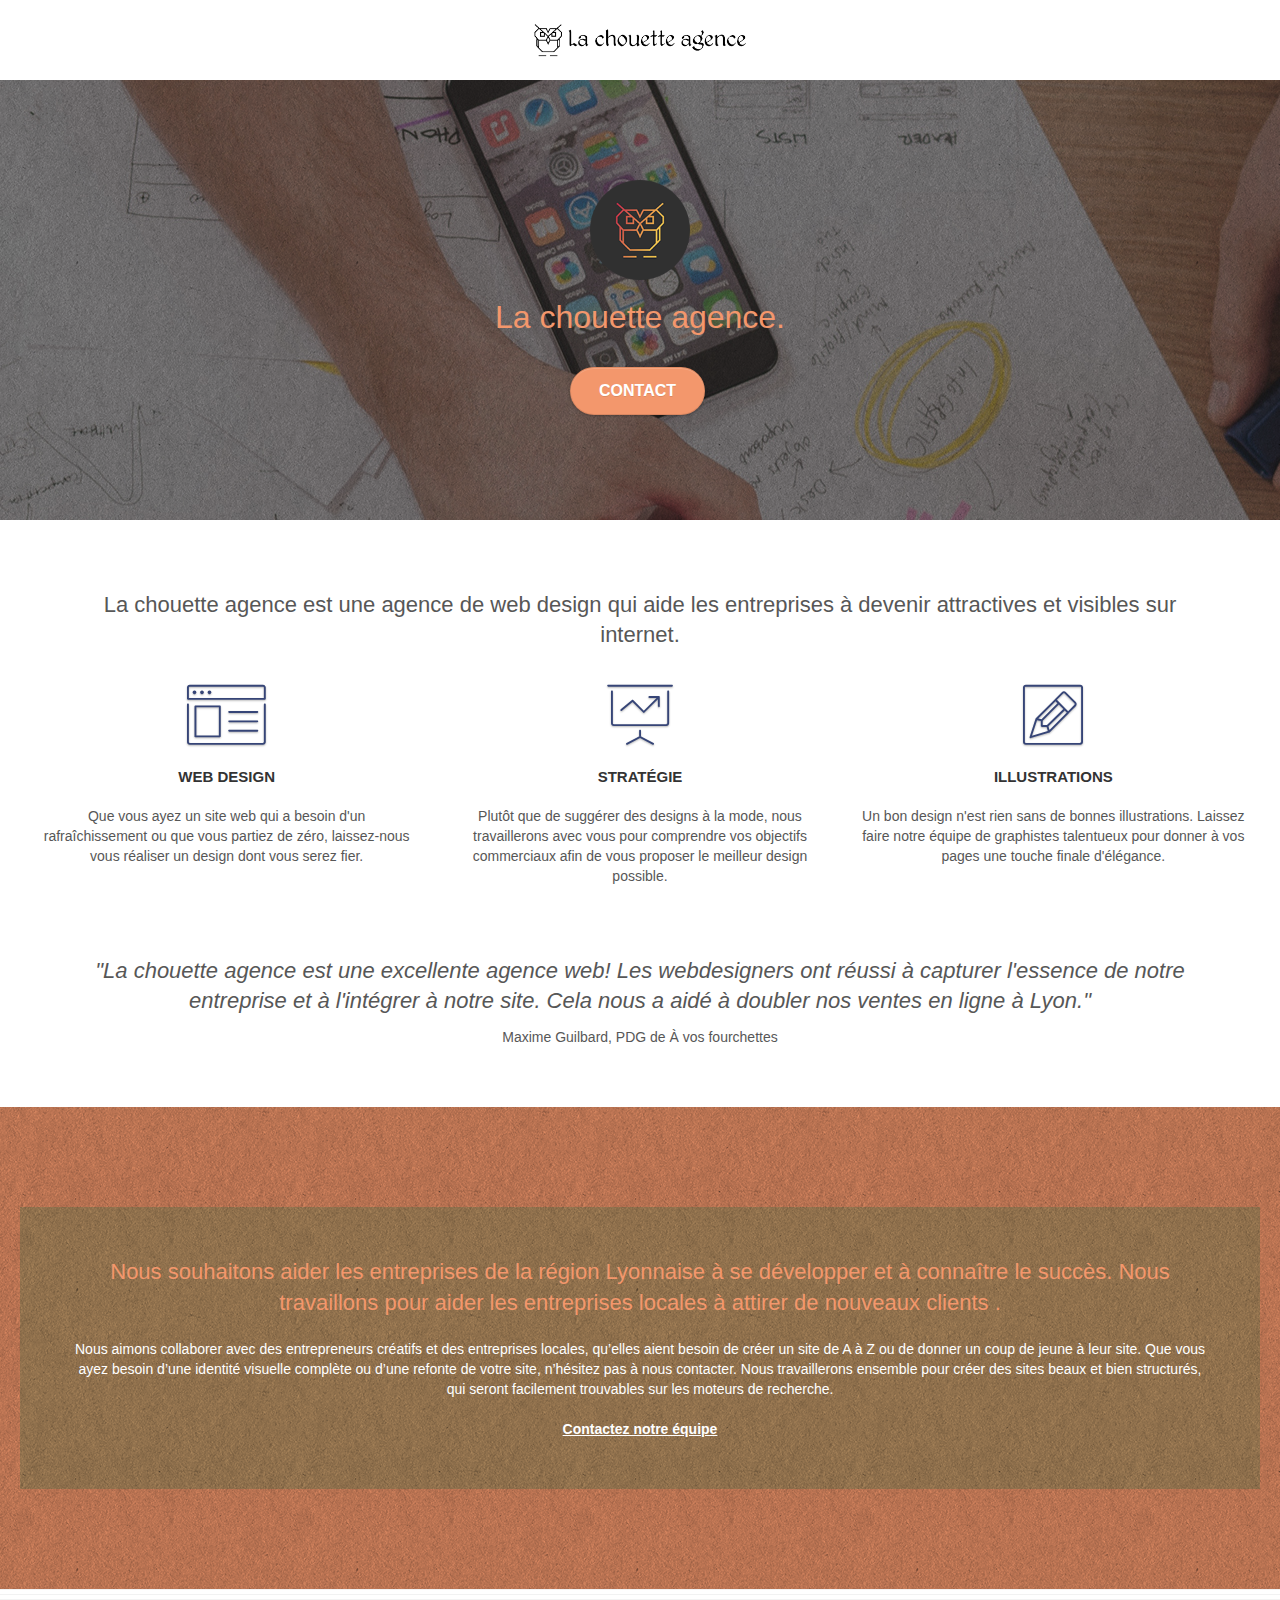
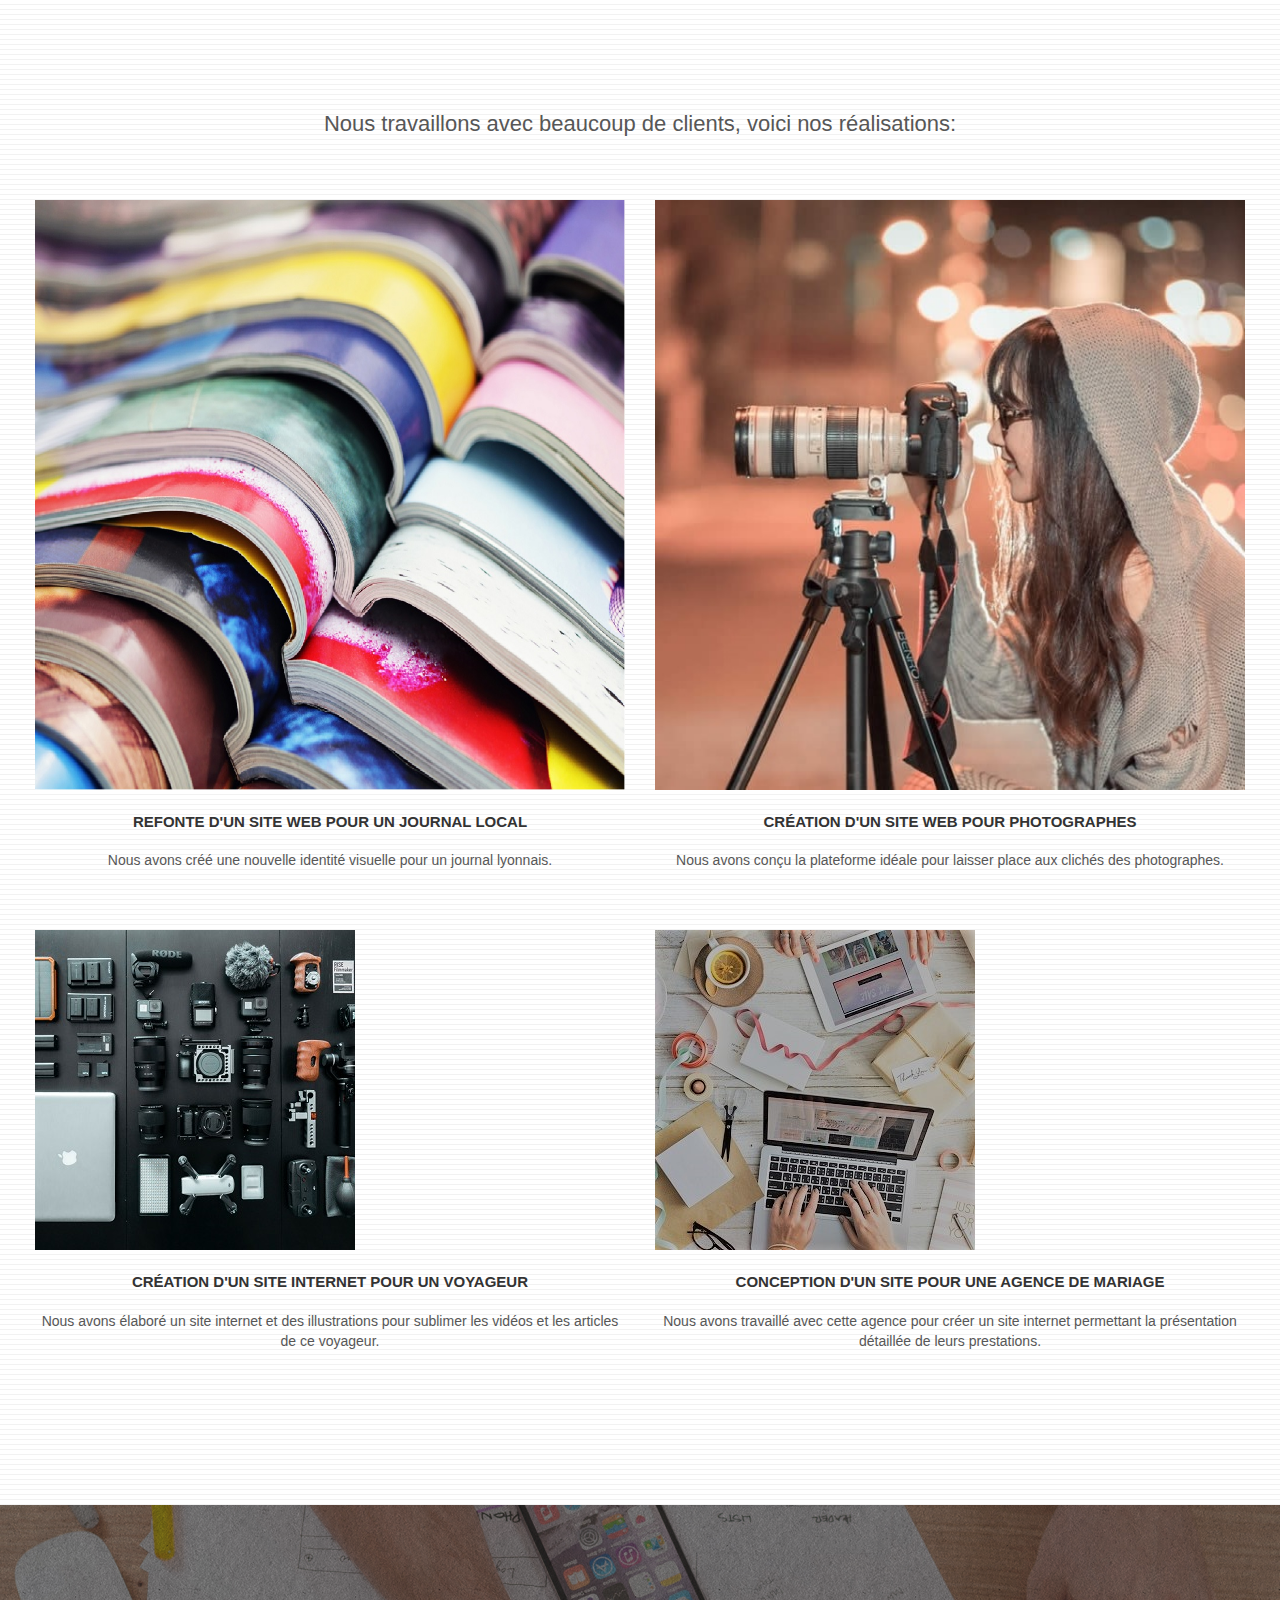
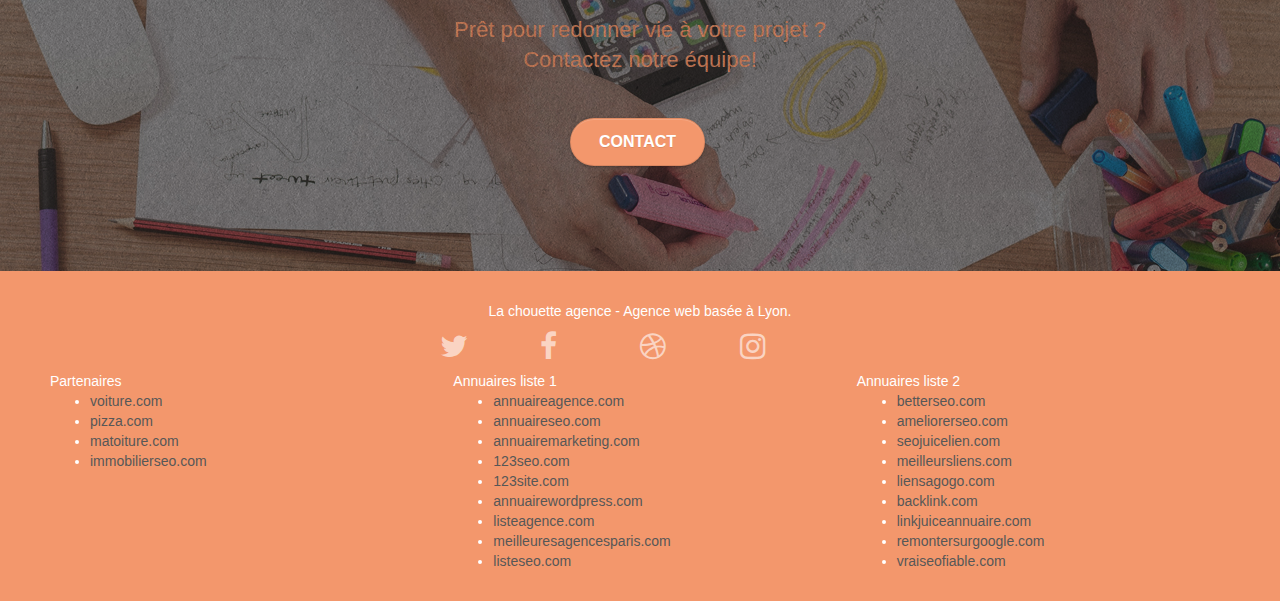
==== commit 4044bef6: "hierarchisation des titres, responsive, suppression liens nav inutiles" ====
--- a/index.html
+++ b/index.html
@@ -19,30 +19,10 @@
 <body>
 	<div class="page-container"><!-- Principal conteneur -->
 		<header>
-			<div class="bloc bgc-white l-bloc " id="bloc-0"><!-- bloc-0 --> 
-				<div class="container bloc-sm">
-					<nav class="navbar row">
-						<div class="navbar-header">
-							<a class="navbar-brand" href="index.html"><img src="img/la-chouette-agence.png" alt="paris web design logo agence web meilleure agence" height="40" /></a>
-							<button id="nav-toggle" type="button" class="ui-navbar-toggle navbar-toggle" data-toggle="collapse" data-target=".navbar-1">
-								<span class="sr-only">Toggle navigation</span>
-								<span class="icon-bar"></span>
-								<span class="icon-bar"></span>
-								<span class="icon-bar"></span>
-							</button>
-						</div>
-						<div class="collapse navbar-collapse navbar-1 special-dropdown-nav">
-							<ul class="site-navigation nav navbar-nav">
-								<li>
-									<a href="index.html">Accueil</a>
-									<a href="page2.html">page2 &gt;</a>
-								</li>
-							</ul>
-						</div>
-					</nav>
-				</div>
-			</div> <!-- bloc-0 END -->
-		</header>
+			<div class="container bloc-sm">
+				<img src="img/la-chouette-agence.png" alt="chouette" height="40" />
+			</div> 
+		</header><!-- bloc-0 END -->
 		<section class="section-1"> <!-- bloc-1-presentation -->
 			<div class="bloc bgc-dark-slate-blue bg-banniere d-bloc bg-t-edge bloc-bg-texture texture-paper b-parallax" id="bloc-1-hero">
 				<div class="container bloc-lg">
@@ -61,8 +41,8 @@
 		<section class="section-2"> <!-- bloc-2-services -->
 			<div class="bloc bgc-white l-bloc" id="bloc-2-services">
 				<div class="container bloc-md">
-					<div class="row">
-						<p>La chouette agence est une agence de web design qui aide les entreprises à devenir attractives et visibles sur internet.</p>
+					<div class="citation">
+						<h2 class="new-add">La chouette agence est une agence de web design qui aide les entreprises à devenir attractives et visibles sur internet.</h2>
 					</div>
 					<div class="row voffset-lg med-width-whitespace">
 						<div class="col-sm-4">
@@ -88,7 +68,7 @@
 						</div>
 					</div>
 					<div class="citation">
-						<p><em>"La chouette agence est une excellente agence web! Les webdesigners ont réussi à capturer l'essence de notre entreprise et à l'intégrer à notre site. Cela nous a aidé à doubler nos ventes en ligne à Lyon."</em></p>
+						<h2 class="new-add"><em>"La chouette agence est une excellente agence web! Les webdesigners ont réussi à capturer l'essence de notre entreprise et à l'intégrer à notre site. Cela nous a aidé à doubler nos ventes en ligne à Lyon."</em></h2>
 						<p>Maxime Guilbard, PDG de À vos fourchettes</p>
 					</div>
 				</div>
@@ -110,7 +90,9 @@
 		<section class="</section-4>"><!-- bloc-4-portfolio -->
 			<div class="bloc bgc-white bg-lines-h2-bg bg-repeat l-bloc" id="bloc-4-portfolio">
 				<div class="container bloc-lg">
-					<p>Nous travaillons avec beaucoup de clients, voici nos réalisations:</p>
+					<div  class="citation">
+						<h2 class="new-add">Nous travaillons avec beaucoup de clients, voici nos réalisations:</h2>
+					</div>
 					<div class="row tight-width-whitespace portfolio-row">
 						<div class="col-sm-6">
 							<a href="#" data-lightbox="img/1.jpg" data-gallery-id="gallery-1" data-caption="Refonte d'un site web pour un journal local" data-frame="snapshot-lb"><img src="img/1.jpg" alt="paris web design logo agence web meilleure agence et refonte site web journal" class="img-responsive portfolio-thumb" /></a>
--- a/style.css
+++ b/style.css
@@ -26,12 +26,32 @@
     z-index: 100000;
     background: #FFFFFF url("img/pageload-spinner.gif") no-repeat center center;
 }
-
+.new-add {
+    text-align: center;
+    width: 90%;
+    padding: 0;
+}
+header .container {
+    width: 100%;
+    margin: 0;
+    display: flex;
+    align-content: center;
+    justify-content: center;
+}
+.citation {
+    display: flex;
+    flex-direction: column;
+    justify-content: center;
+    align-items: center;
+}
+footer .row {
+    margin-top: 10px;
+}
 .bloc {
     width: 100%;
     clear: both;
     background: 50% 50% no-repeat;
-    padding: 0 50px;
+    padding: 0 20px;
     -webkit-background-size: cover;
     -moz-background-size: cover;
     -o-background-size: cover;
@@ -54,6 +74,7 @@
 
 .bloc-sm {
     padding: 20px 50px;
+
 }
 
 .bg-center,
@@ -100,7 +121,7 @@
 }
 
 .d-bloc {
-    color: rgba(255, 255, 255, .7);
+    color: white;
 }
 
 .d-bloc button:hover {
@@ -655,7 +676,7 @@
 }
 
 .container {
-    max-width: 1000px;
+    width: 100%;
 }
 
 .hero-bloc-text {
@@ -677,11 +698,11 @@
 }
 
 p {
-    font-size: 11px;
+    font-size: 14px;
 }
 
 .tight-width-whitespace {
-    max-width: 600px;
+    max-width: 100%;
     margin: auto auto auto auto;
 }
 
@@ -700,6 +721,8 @@
 }
 
 .social {
+    display: flex;
+    justify-content: space-between;
     max-width: 400px;
     margin: auto auto auto auto;
 }
@@ -717,8 +740,9 @@
 }
 
 .med-width-whitespace {
-    max-width: 800px;
-    margin: auto auto auto auto;
+    width: auto;
+    margin: auto;
+    margin-bottom: 40px;
     box-shadow: 0px 0px 0px #000000;
 }
 
@@ -754,7 +778,7 @@
 
 .black-background {
     background-color: rgba(165, 147, 99, 0.7);
-    padding: 40px 40px 40px 40px;
+    padding: 40px;
 }
 
 .bold-link {
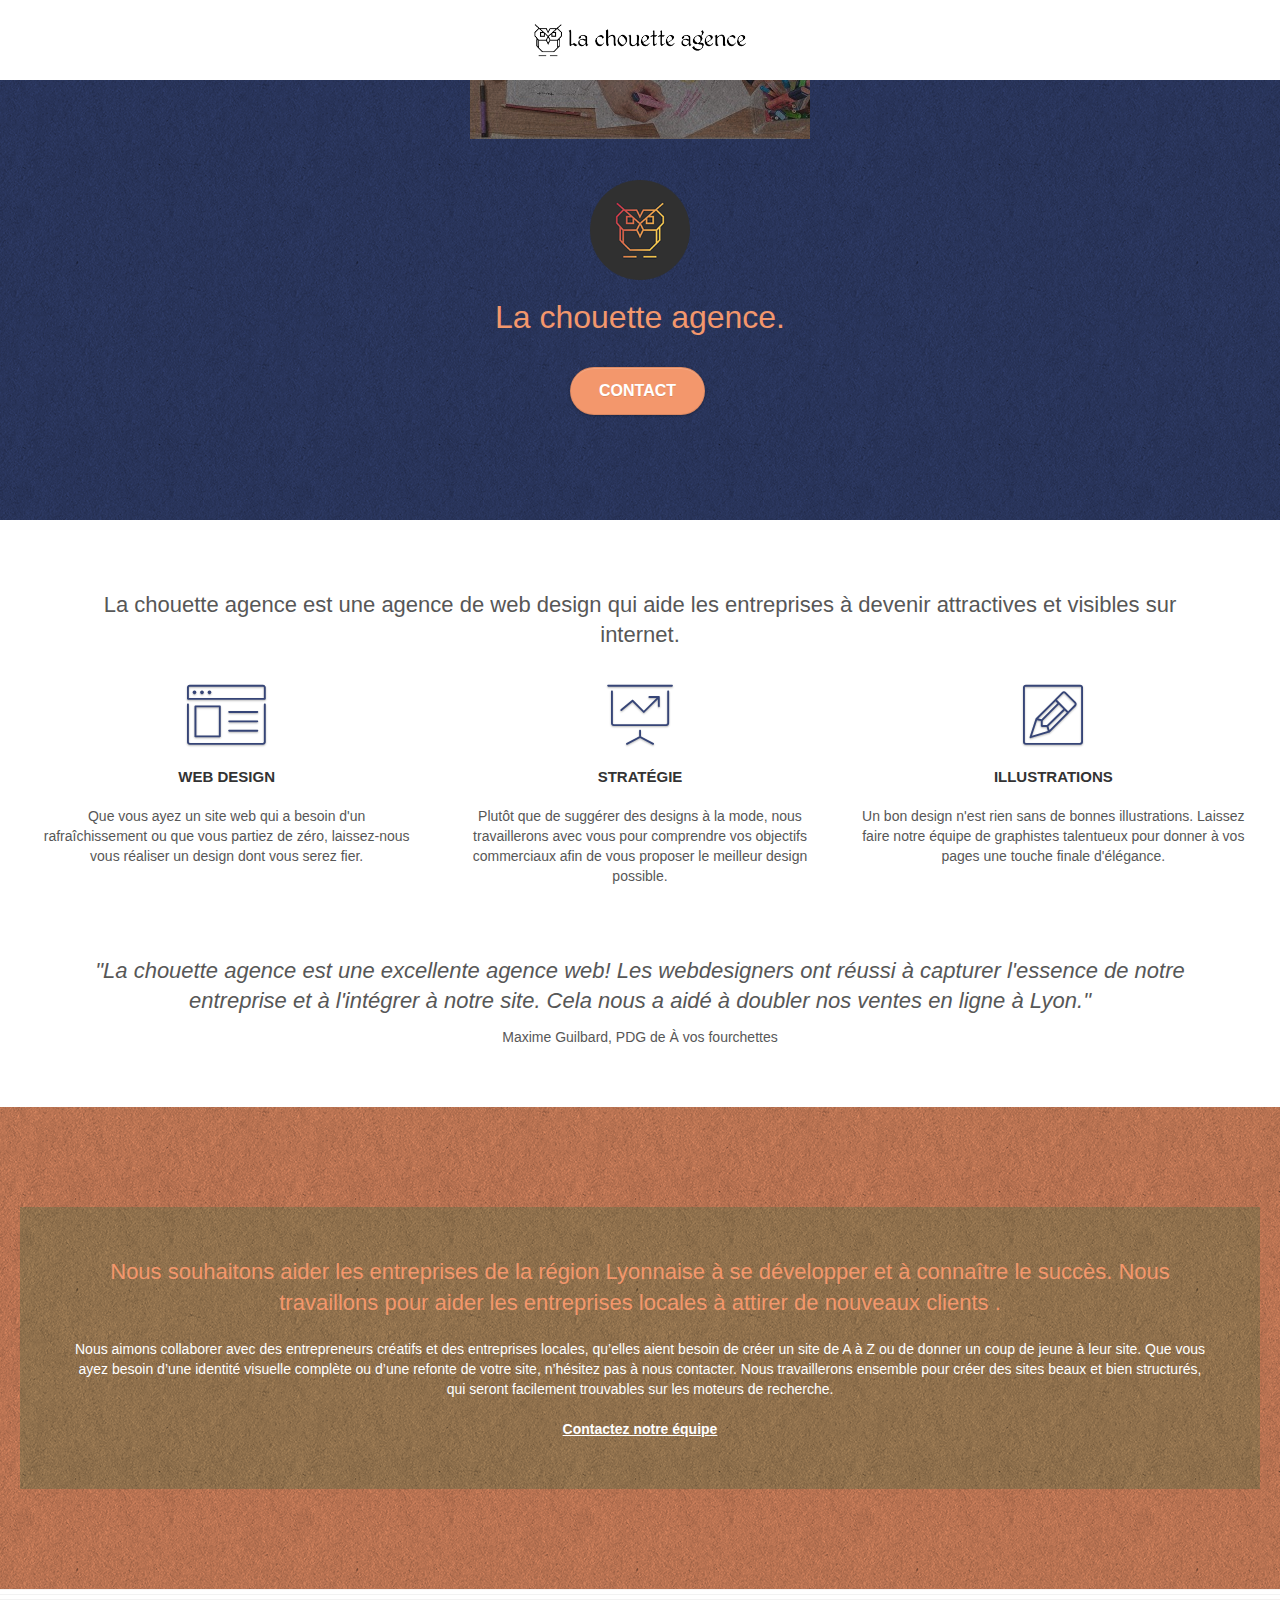
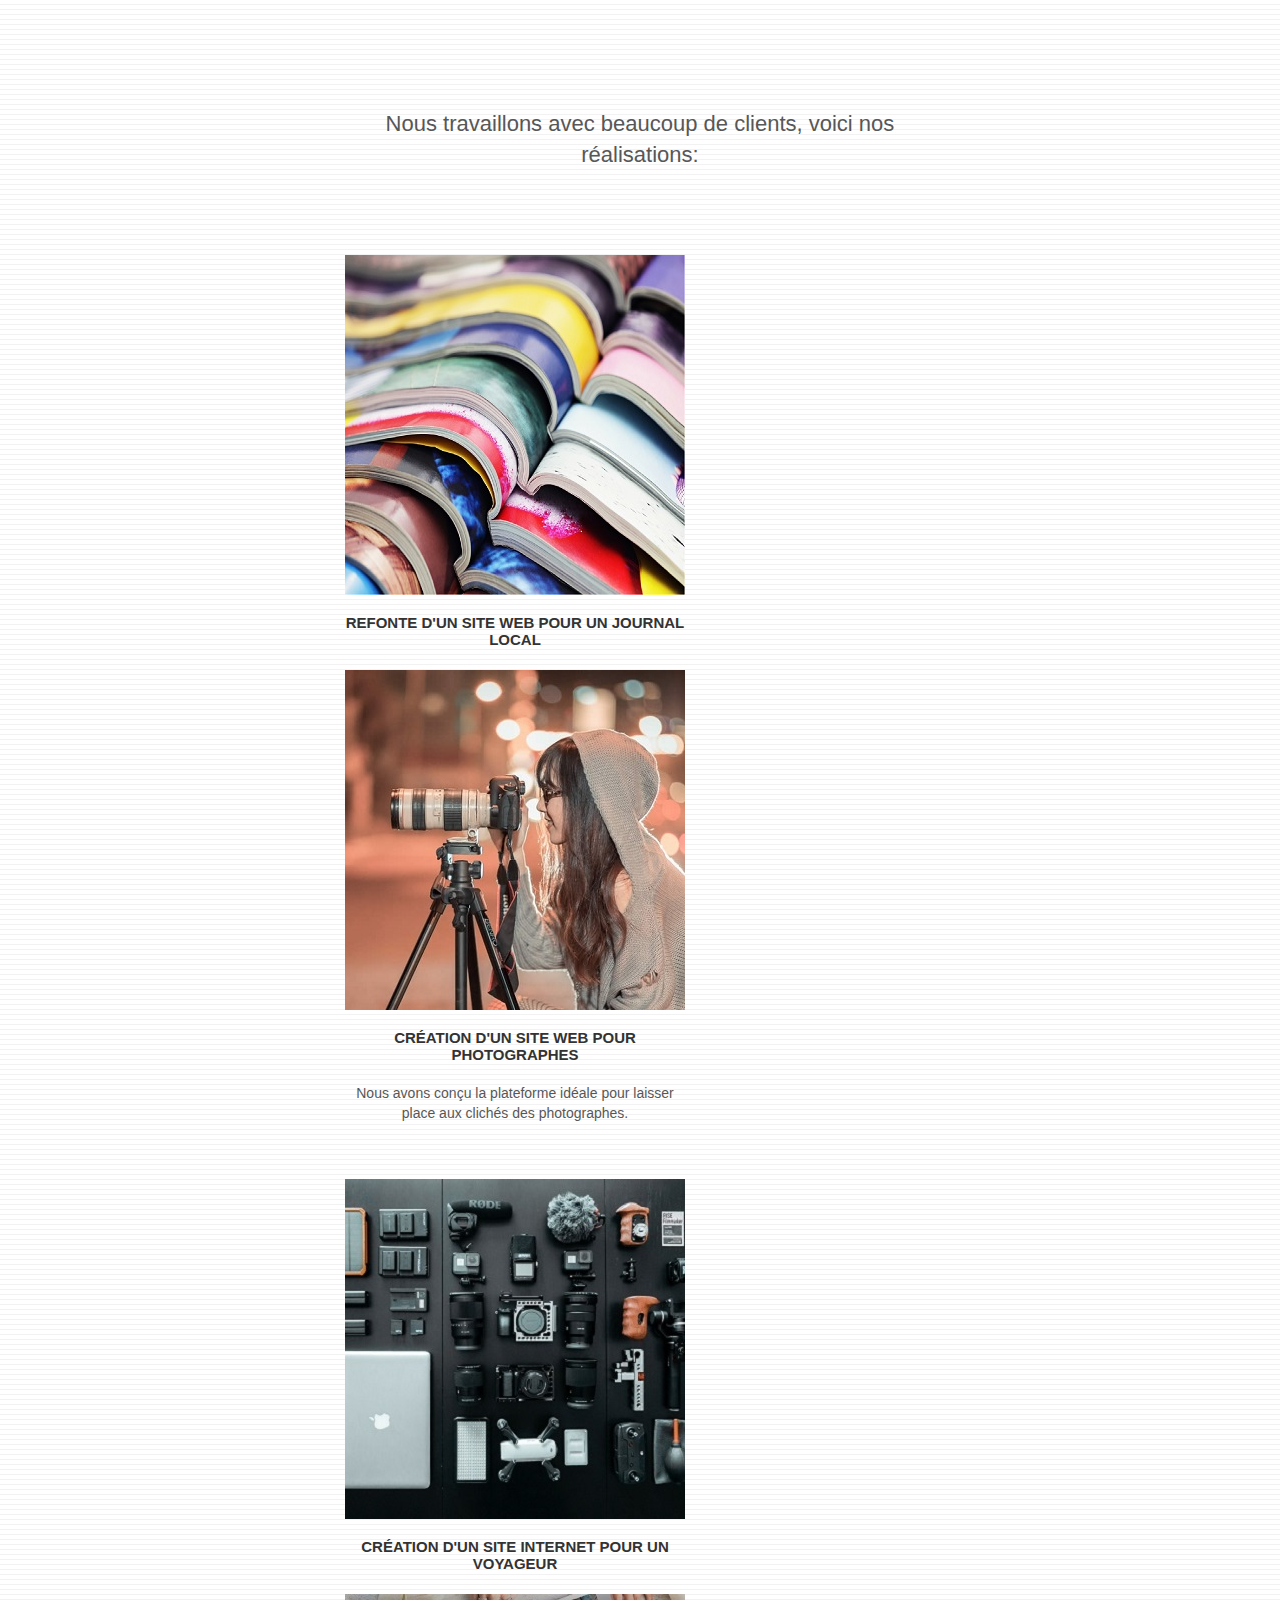
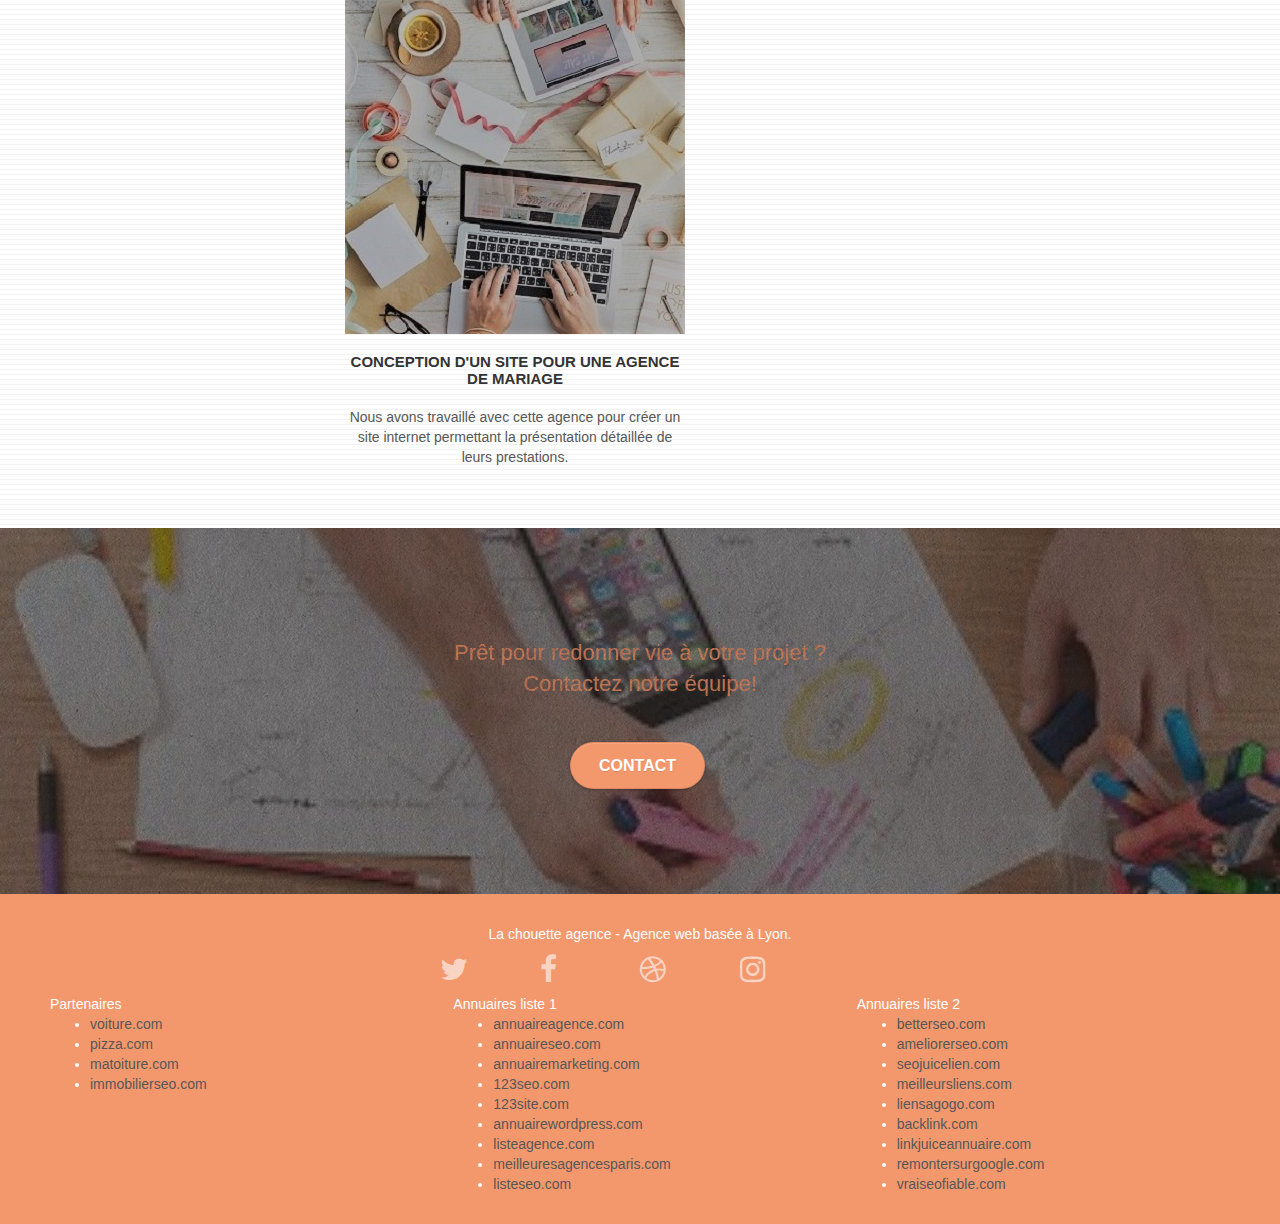
==== commit 40be6f59: "modification alt, liens, figure et extention images" ====
--- a/index.html
+++ b/index.html
@@ -20,7 +20,7 @@
 	<div class="page-container"><!-- Principal conteneur -->
 		<header>
 			<div class="container bloc-sm">
-				<img src="img/la-chouette-agence.png" alt="chouette" height="40" />
+				<img src="img/la-chouette-agence.png" alt="dessin d'une chouette" height="40" />
 			</div> 
 		</header><!-- bloc-0 END -->
 		<section class="section-1"> <!-- bloc-1-presentation -->
@@ -28,7 +28,7 @@
 				<div class="container bloc-lg">
 					<div class="row tight-width-whitespace">
 						<div class="col-sm-12">
-							<img src="img/logo.png" class="center-block image-resize-mode" width="100" alt="La chouette agence, agence web paris, création logo paris" />
+							<img src="img/logo.png" class="center-block image-resize-mode" width="100" alt="logo du site" />
 							<h1 class="text-center hero-bloc-text tc-white ">La chouette agence.</h1>
 							<div class="text-center">
 								<a href="page2.html" class="btn btn-lg btn-clean btn-rd cta-hero btn-atomic-tangerine" id="cta-hero">Contact</a>
@@ -87,7 +87,7 @@
 				</div>
 			</div>
 		</section> <!-- bloc-3-what-i-do END -->
-		<section class="</section-4>"><!-- bloc-4-portfolio -->
+		<section class="section-4"><!-- bloc-4-portfolio -->
 			<div class="bloc bgc-white bg-lines-h2-bg bg-repeat l-bloc" id="bloc-4-portfolio">
 				<div class="container bloc-lg">
 					<div  class="citation">
@@ -95,26 +95,43 @@
 					</div>
 					<div class="row tight-width-whitespace portfolio-row">
 						<div class="col-sm-6">
-							<a href="#" data-lightbox="img/1.jpg" data-gallery-id="gallery-1" data-caption="Refonte d'un site web pour un journal local" data-frame="snapshot-lb"><img src="img/1.jpg" alt="paris web design logo agence web meilleure agence et refonte site web journal" class="img-responsive portfolio-thumb" /></a>
-							<h3 class="mg-md text-center">Refonte d'un site web pour un journal local</h3>
-							<p class="text-center"> Nous avons créé une nouvelle identité visuelle pour un journal lyonnais.</p>
-						</div>
-					<div class="col-sm-6">
-						<a href="#" data-lightbox="img/2.jpg" data-gallery-id="gallery-1" data-caption="Création d'un site web pour photographes" data-frame="snapshot-lb"><img src="img/2.jpg" class="img-responsive portfolio-thumb" alt="paris web design logo agence web meilleure agence, Création d'un site web pour photographes" /></a>
-						<h3 class="mg-md text-center">Création d'un site web pour photographes</h3>
-						<p class="text-center"> Nous avons conçu la plateforme idéale pour laisser place aux clichés des photographes.</p>
-					</div>
+							<figure>
+								<a href="#" data-lightbox="img/journal-local.jpg" data-gallery-id="gallery-1" data-caption="Refonte d'un site web pour un journal local" data-frame="snapshot-lb">
+								<img src="img/journal-local.jpg" alt="photographie de journaux" class="img-responsive portfolio-thumb" /></a>
+								<figcaption>
+									<h3 class="mg-md text-center">Refonte d'un site web pour un journal local</h3>
+									<p class="text-center"> Nous avons créé une nouvelle identité visuelle pour un journal lyonnais.</p>
+								</figcaption>
+							</figure>
+						</div>
+						<div class="col-sm-6">
+							<figure>
+								<a href="#" data-lightbox="img/appareil-photo.jpg" data-gallery-id="gallery-1" data-caption="Création d'un site web pour photographes" data-frame="snapshot-lb"><img src="img/appareil-photo.jpg" class="img-responsive portfolio-thumb" alt="une photographe prenant une photo" /></a>
+								<figcaption>
+									<h3 class="mg-md text-center">Création d'un site web pour photographes</h3>
+									<p class="text-center"> Nous avons conçu la plateforme idéale pour laisser place aux clichés des photographes.</p>
+								</figcaption>
+							</figure>
+						</div>
 					</div>
 					<div class="row tight-width-whitespace portfolio-row">
 						<div class="col-sm-6">
-							<a href="#" data-lightbox="img/3.bmp" data-gallery-id="gallery-1" data-caption="Création d'un site internet pour un voyageur" data-frame="snapshot-lb"><img src="img/3.bmp" class="img-responsive portfolio-thumb" alt="paris web design logo agence web meilleure agence, Création d'un site web pour voyageur"/></a>
-							<h3 class="mg-md text-center"> Création d'un site internet pour un voyageur</h3>
-							<p class="text-center"> Nous avons élaboré un site internet et des illustrations pour sublimer les vidéos et les articles de ce voyageur.</p>
-						</div>
-						<div class="col-sm-6">
-							<a href="#" data-lightbox="img/4.bmp" data-gallery-id="gallery-1" data-caption="Conception d'un site pour une agence de mariage" data-frame="snapshot-lb"><img src="img/4.bmp" class="img-responsive portfolio-thumb" alt="paris web design logo agence web meilleure agence, Création d'un site web pour agence de mariage" /></a>
-							<h3 class="mg-md text-center"> Conception d'un site pour une agence de mariage</h3>
-							<p class="text-center"> Nous avons travaillé avec cette agence pour créer un site internet permettant la présentation détaillée de leurs prestations.</p>
+							<figure>
+								<a href="#" data-lightbox="img/video-voyageur.jpg" data-gallery-id="gallery-1" data-caption="Création d'un site internet pour un voyageur" data-frame="snapshot-lb"><img src="img/video-voyageur.jpg" class="img-responsive portfolio-thumb" alt="matériel audio visuel"/></a>
+								<figcaption>
+									<h3 class="mg-md text-center"> Création d'un site internet pour un voyageur</h3>
+									<p class="text-center"> Nous avons élaboré un site internet et des illustrations pour sublimer les vidéos et les articles de ce voyageur.</p>
+								</figcaption>
+							</figure>
+						</div>
+						<div class="col-sm-6">
+							<figure>
+								<a href="#" data-lightbox="img/bureau.jpg" data-gallery-id="gallery-1" data-caption="Conception d'un site pour une agence de mariage" data-frame="snapshot-lb"><img src="img/bureau.jpg" class="img-responsive portfolio-thumb" alt="ordinateur portable sur un bureau" /></a>
+								<figcaption>
+									<h3 class="mg-md text-center"> Conception d'un site pour une agence de mariage</h3>
+									<p class="text-center"> Nous avons travaillé avec cette agence pour créer un site internet permettant la présentation détaillée de leurs prestations.</p>
+								</figcaption>
+							</figure>
 						</div>
 					</div>
 				</div>
@@ -141,22 +158,22 @@
 							<div class="row row-no-gutters social">
 								<div class="col-sm-3">
 									<div class="text-center">
-										<a class="social" href="index.html"><span class="fa fa-twitter icon-md"></span></a>
-									</div>
-								</div>
-								<div class="col-sm-3">
-									<div class="text-center">
-										<a class="social" href="index.html"><span class="fa fa-facebook icon-md"></span></a>
-									</div>
-								</div>
-								<div class="col-sm-3">
-									<div class="text-center">
-										<a class="social" href="index.html"><span class="fa fa-dribbble icon-md"></span></a>
-									</div>
-								</div>
-								<div class="col-sm-3">
-									<div class="text-center">
-										<a class="social" href="index.html"><span class="fa fa-instagram icon-md"></span></a>
+										<a class="social" href="https://twitter.com/login?lang=fr"><span class="fa fa-twitter icon-md"></span></a>
+									</div>
+								</div>
+								<div class="col-sm-3">
+									<div class="text-center">
+										<a class="social" href="https://m.facebook.com/login/?locale=fr_FR"><span class="fa fa-facebook icon-md"></span></a>
+									</div>
+								</div>
+								<div class="col-sm-3">
+									<div class="text-center">
+										<a class="social" href="https://dribbble.com/session/new?return_to=%2Fdribbble"><span class="fa fa-dribbble icon-md"></span></a>
+									</div>
+								</div>
+								<div class="col-sm-3">
+									<div class="text-center">
+										<a class="social" href="https://www.instagram.com/"><span class="fa fa-instagram icon-md"></span></a>
 									</div>
 								</div>
 							</div>
--- a/style.css
+++ b/style.css
@@ -38,6 +38,13 @@
     align-content: center;
     justify-content: center;
 }
+#bloc-4-portfolio .container,
+#bloc-4-portfolio .row {
+    display: flex;
+    flex-direction: column;
+    justify-content: center;
+    align-items: center;
+}
 .citation {
     display: flex;
     flex-direction: column;
@@ -47,6 +54,22 @@
 footer .row {
     margin-top: 10px;
 }
+figure { 
+    width: 340px;
+    height: 340px;
+    margin-bottom: 50px;
+}
+figure img {
+    object-fit: cover;
+    width: 100%;
+    height: 100%;
+    margin-bottom: 20px;
+}
+figcaption {
+    width: 100%;
+    height: auto;
+}
+
 .bloc {
     width: 100%;
     clear: both;
@@ -702,8 +725,7 @@
 }
 
 .tight-width-whitespace {
-    max-width: 100%;
-    margin: auto auto auto auto;
+    width: 100%;
 }
 
 .h1 {
@@ -764,7 +786,7 @@
 }
 
 .portfolio-thumb {
-    margin-bottom: 24px;
+    margin-top: 25px;
 }
 
 .portfolio-row {
@@ -846,7 +868,7 @@
 }
 
 .bg-presentation {
-    background-image: url("img/image-de-presentation.bmp");
+    background-image: url("img/image-de-presentation.jpg");
 }
 
 @media (max-width: 1024px) {
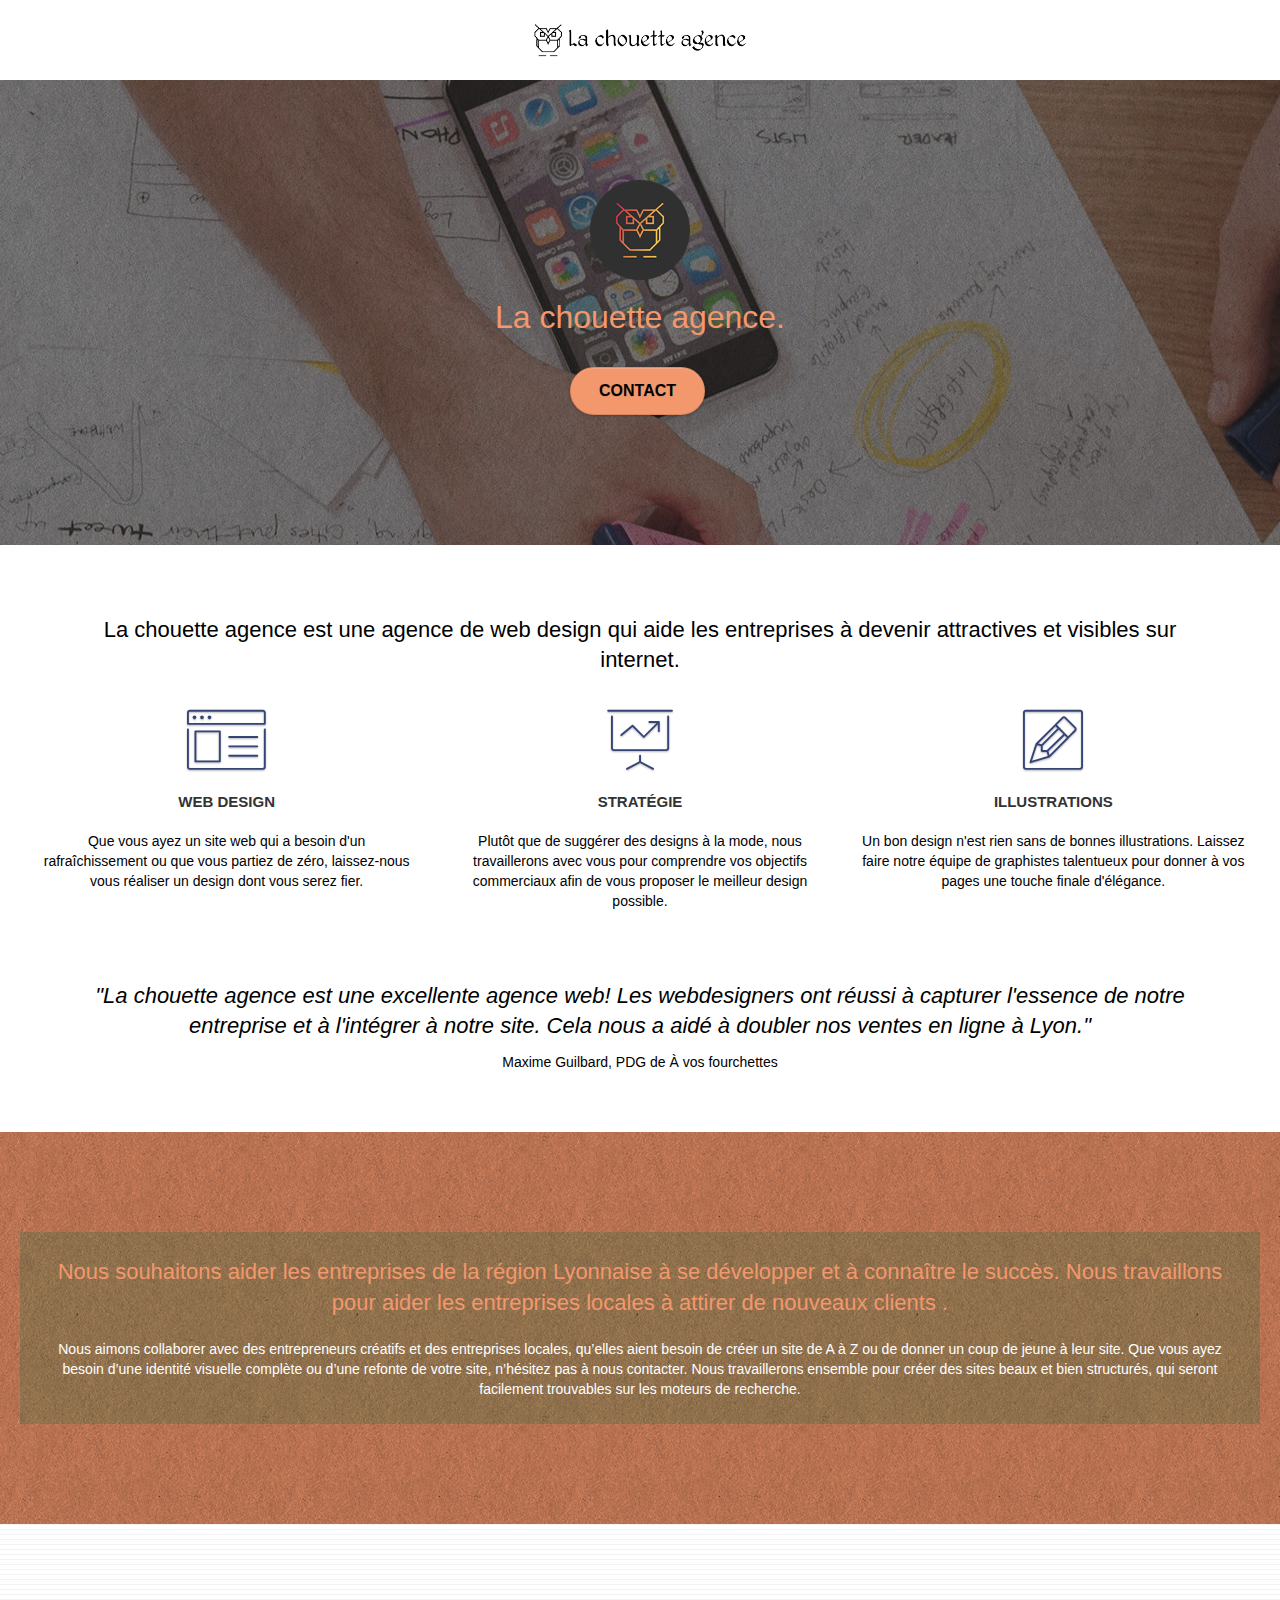
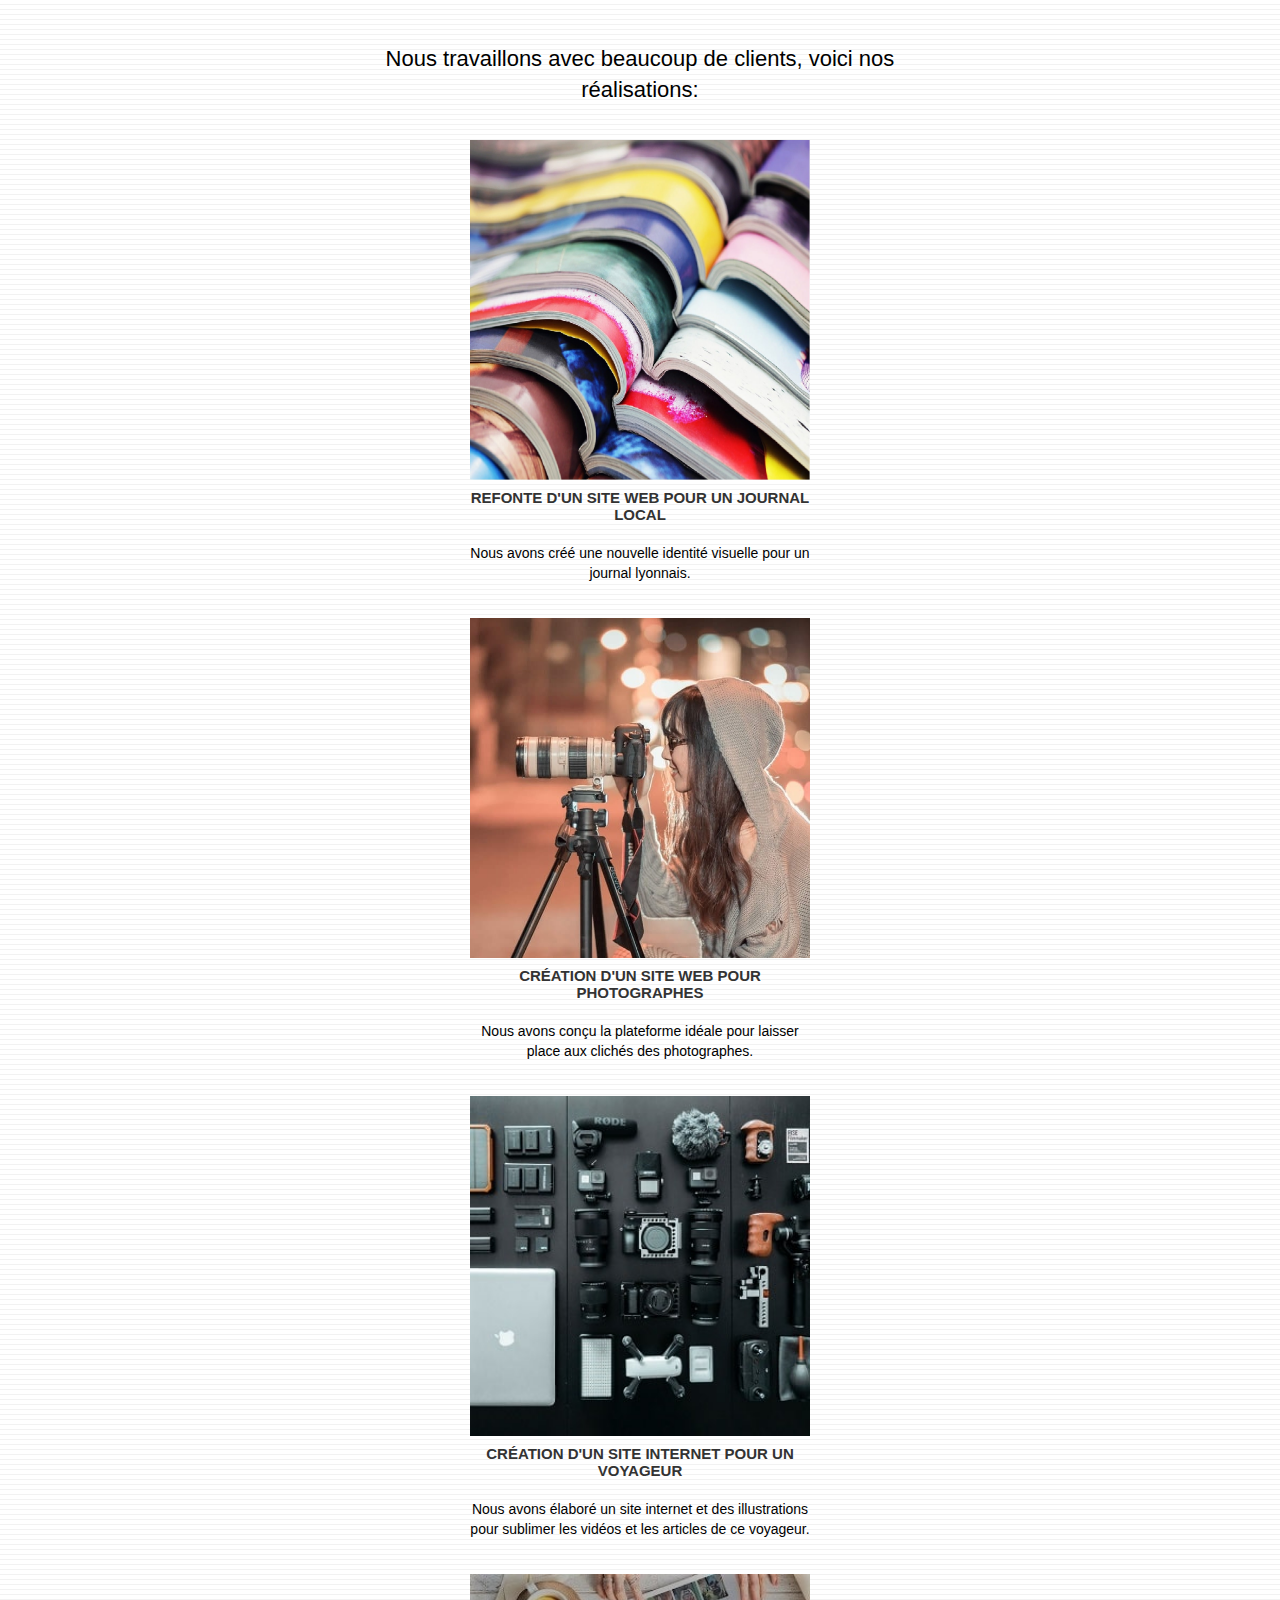
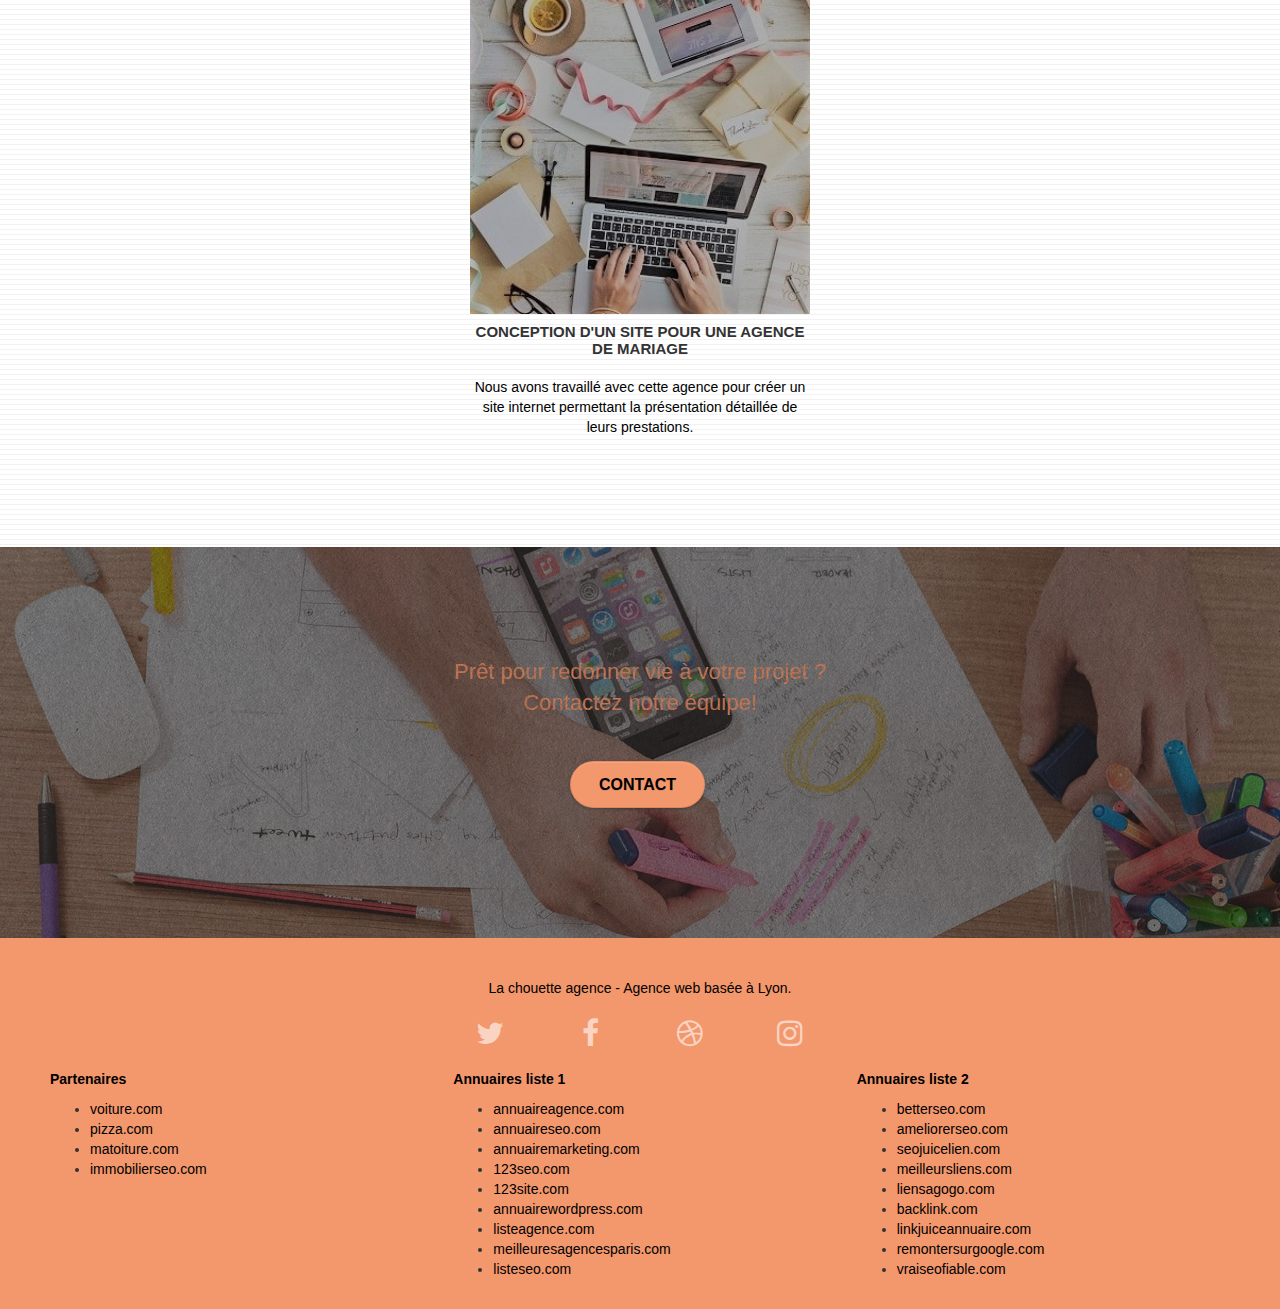
==== commit 4872d083: "correction liens entre fichiers, contraste couleurs, responsive" ====
--- a/index.html
+++ b/index.html
@@ -81,7 +81,7 @@
 						<div class="col-sm-12">
 							<h2 class="mg-md text-center tc-white"> Nous souhaitons aider les entreprises de la région Lyonnaise à se développer et à connaître le succès. Nous travaillons pour aider les entreprises locales à attirer de nouveaux clients .<br>
 							</h2>
-							<p class="text-center white"> Nous aimons collaborer avec des entrepreneurs créatifs et des entreprises locales, qu’elles aient besoin de créer un site de A à Z ou de donner un coup de jeune à leur site. Que vous ayez besoin d’une identité visuelle complète ou d’une refonte de votre site, n’hésitez pas à nous contacter. Nous travaillerons ensemble pour créer des sites beaux et bien structurés, qui seront facilement trouvables sur les moteurs de recherche.<br><br><a class="ltc-white bold-link" href="page2.html">Contactez notre équipe</a><br></p>
+							<p class="text-center white"> Nous aimons collaborer avec des entrepreneurs créatifs et des entreprises locales, qu’elles aient besoin de créer un site de A à Z ou de donner un coup de jeune à leur site. Que vous ayez besoin d’une identité visuelle complète ou d’une refonte de votre site, n’hésitez pas à nous contacter. Nous travaillerons ensemble pour créer des sites beaux et bien structurés, qui seront facilement trouvables sur les moteurs de recherche.</p>
 						</div>
 					</div>
 				</div>
@@ -96,8 +96,7 @@
 					<div class="row tight-width-whitespace portfolio-row">
 						<div class="col-sm-6">
 							<figure>
-								<a href="#" data-lightbox="img/journal-local.jpg" data-gallery-id="gallery-1" data-caption="Refonte d'un site web pour un journal local" data-frame="snapshot-lb">
-								<img src="img/journal-local.jpg" alt="photographie de journaux" class="img-responsive portfolio-thumb" /></a>
+								<a href="#" data-lightbox="img/journal-local.jpg" data-gallery-id="gallery-1" data-caption="Refonte d'un site web pour un journal local" data-frame="snapshot-lb"><img src="img/journal-local.jpg" alt="photographie de journaux" class="img-responsive portfolio-thumb" /></a>
 								<figcaption>
 									<h3 class="mg-md text-center">Refonte d'un site web pour un journal local</h3>
 									<p class="text-center"> Nous avons créé une nouvelle identité visuelle pour un journal lyonnais.</p>
@@ -154,7 +153,7 @@
 				<div class="container bloc-sm">
 					<div class="row">
 						<div class="col-sm-12">
-							<p class="text-center white">La chouette agence - Agence web basée à Lyon.<br></p>
+							<p class="text-center black">La chouette agence - Agence web basée à Lyon.<br></p>
 							<div class="row row-no-gutters social">
 								<div class="col-sm-3">
 									<div class="text-center">
@@ -178,7 +177,8 @@
 								</div>
 							</div>
 							<div class="row">
-								<div class="col-sm-4">Partenaires
+								<div class="col-sm-4">
+									<p class="bolder">Partenaires</p>
 									<ul>
 										<li><a href="voiture.com">voiture.com</a></li>
 										<li><a href="pizza.com">pizza.com</a></li>
@@ -186,7 +186,8 @@
 										<li><a href="immobilierseo.com">immobilierseo.com</a></li>
 									</ul>		
 								</div>
-								<div class="col-sm-4">Annuaires liste 1
+								<div class="col-sm-4">
+									<p class="bolder">Annuaires liste 1</p>
 									<ul>
 										<li><a href="annuaireagence.com">annuaireagence.com</a></li>
 										<li><a href="annuaireseo.com">annuaireseo.com</a></li>
@@ -199,7 +200,8 @@
 										<li><a href="listeseo.com">listeseo.com</a></li>
 									</ul>
 								</div>
-								<div class="col-sm-4">Annuaires liste 2
+								<div class="col-sm-4">
+									<p class="bolder">Annuaires liste 2</p>
 									<ul>
 										<li><a href="betterseo.com">betterseo.com</a></li>
 										<li><a href="ameliorerseo.com">ameliorerseo.com</a></li>
--- a/style.css
+++ b/style.css
@@ -36,7 +36,11 @@
     margin: 0;
     display: flex;
     align-content: center;
-    justify-content: center;
+    justify-content: space-between;
+    align-items: center;
+}
+.header-right {
+    margin-left: 30px;
 }
 #bloc-4-portfolio .container,
 #bloc-4-portfolio .row {
@@ -51,25 +55,43 @@
     justify-content: center;
     align-items: center;
 }
+.black {
+    color: #000000;
+}
+.row h2 {
+    padding: 0;
+}
 footer .row {
-    margin-top: 10px;
+    margin-top: 20px;
+}
+.bolder {
+    font-weight: bold; 
 }
 figure { 
     width: 340px;
-    height: 340px;
-    margin-bottom: 50px;
+    height: auto;
 }
 figure img {
     object-fit: cover;
     width: 100%;
     height: 100%;
-    margin-bottom: 20px;
 }
 figcaption {
     width: 100%;
     height: auto;
 }
-
+.bloc-lg .row {
+    display: flex;
+    flex-direction: column;
+    align-content: center;
+    align-items: center;
+}
+.col-sm-6 {
+    display: flex;
+    align-items: center;
+    justify-content: center;
+    flex-direction: column;
+}
 .bloc {
     width: 100%;
     clear: both;
@@ -141,10 +163,6 @@
 
 .b-parallax {
     background-attachment: fixed;
-}
-
-.d-bloc {
-    color: white;
 }
 
 .d-bloc button:hover {
@@ -319,6 +337,10 @@
 .row-no-gutters {
     margin-right: 0;
     margin-left: 0;
+    display: flex;
+    justify-content: space-around;
+    align-content: center;
+    align-items: center;
 }
 
 .row.row-no-gutters > [class^="col-"],
@@ -695,7 +717,7 @@
 a {
     font-family: "helvetica";
     font-weight: 400;
-    color: #575757!important;
+    color: #000000;
 }
 
 .container {
@@ -734,8 +756,9 @@
 }
 
 .cta-hero {
+    margin-bottom: 30px;
     margin-top: 22px;
-    color: #FFFFFF!important;
+    color: #000000;
     text-transform: uppercase;
     padding: 12px 28px 12px 28px;
     font-size: 16px;
@@ -743,8 +766,6 @@
 }
 
 .social {
-    display: flex;
-    justify-content: space-between;
     max-width: 400px;
     margin: auto auto auto auto;
 }
@@ -789,10 +810,6 @@
     margin-top: 25px;
 }
 
-.portfolio-row {
-    margin-bottom: 44px;
-    margin-top: 50px;
-}
 
 .avatar {
     box-shadow: 0px 4px 9px rgba(0, 0, 0, 0.3);
@@ -800,7 +817,7 @@
 
 .black-background {
     background-color: rgba(165, 147, 99, 0.7);
-    padding: 40px;
+    padding: 15px;
 }
 
 .bold-link {
@@ -813,7 +830,7 @@
 }
 
 .bgc-dark-slate-blue {
-    background-color: #364577;
+    background-color: #000000;
 }
 
 .bgc-atomic-tangerine {
@@ -826,7 +843,7 @@
 
 .btn-atomic-tangerine {
     background: #F3976C;
-    color: #FFFFFF!important;
+    color: #000000;
 }
 
 .btn-atomic-tangerine:hover {
@@ -948,8 +965,8 @@
     h6,
     p,
     #disqus_thread {
-        padding-left: 10px!important;
-        padding-right: 10px!important;
+        padding-left: 10px;
+        padding-right: 10px;
     }
     .b-parallax {
         background-attachment: scroll;
@@ -1071,18 +1088,13 @@
     .blocsapp-device-iphone5 img {
         width: 180px;
         height: 320px;
-    }
-}
-
-@media (max-width: 400px) {
-    .bloc {
-        padding-left: 0;
-        padding-right: 0;
-    }
-}
-
-@media (max-width: 767px) {
-    .bloc-mob-center-text {
-        text-align: center;
-    }
-}+}
+@media all and (min-width: 780px) and (max-width: 960px){
+    }
+    .portfolio .row {
+    display: flex;
+    justify-content: center;
+    align-items: center;
+    flex-wrap: wrap;
+    }
+}
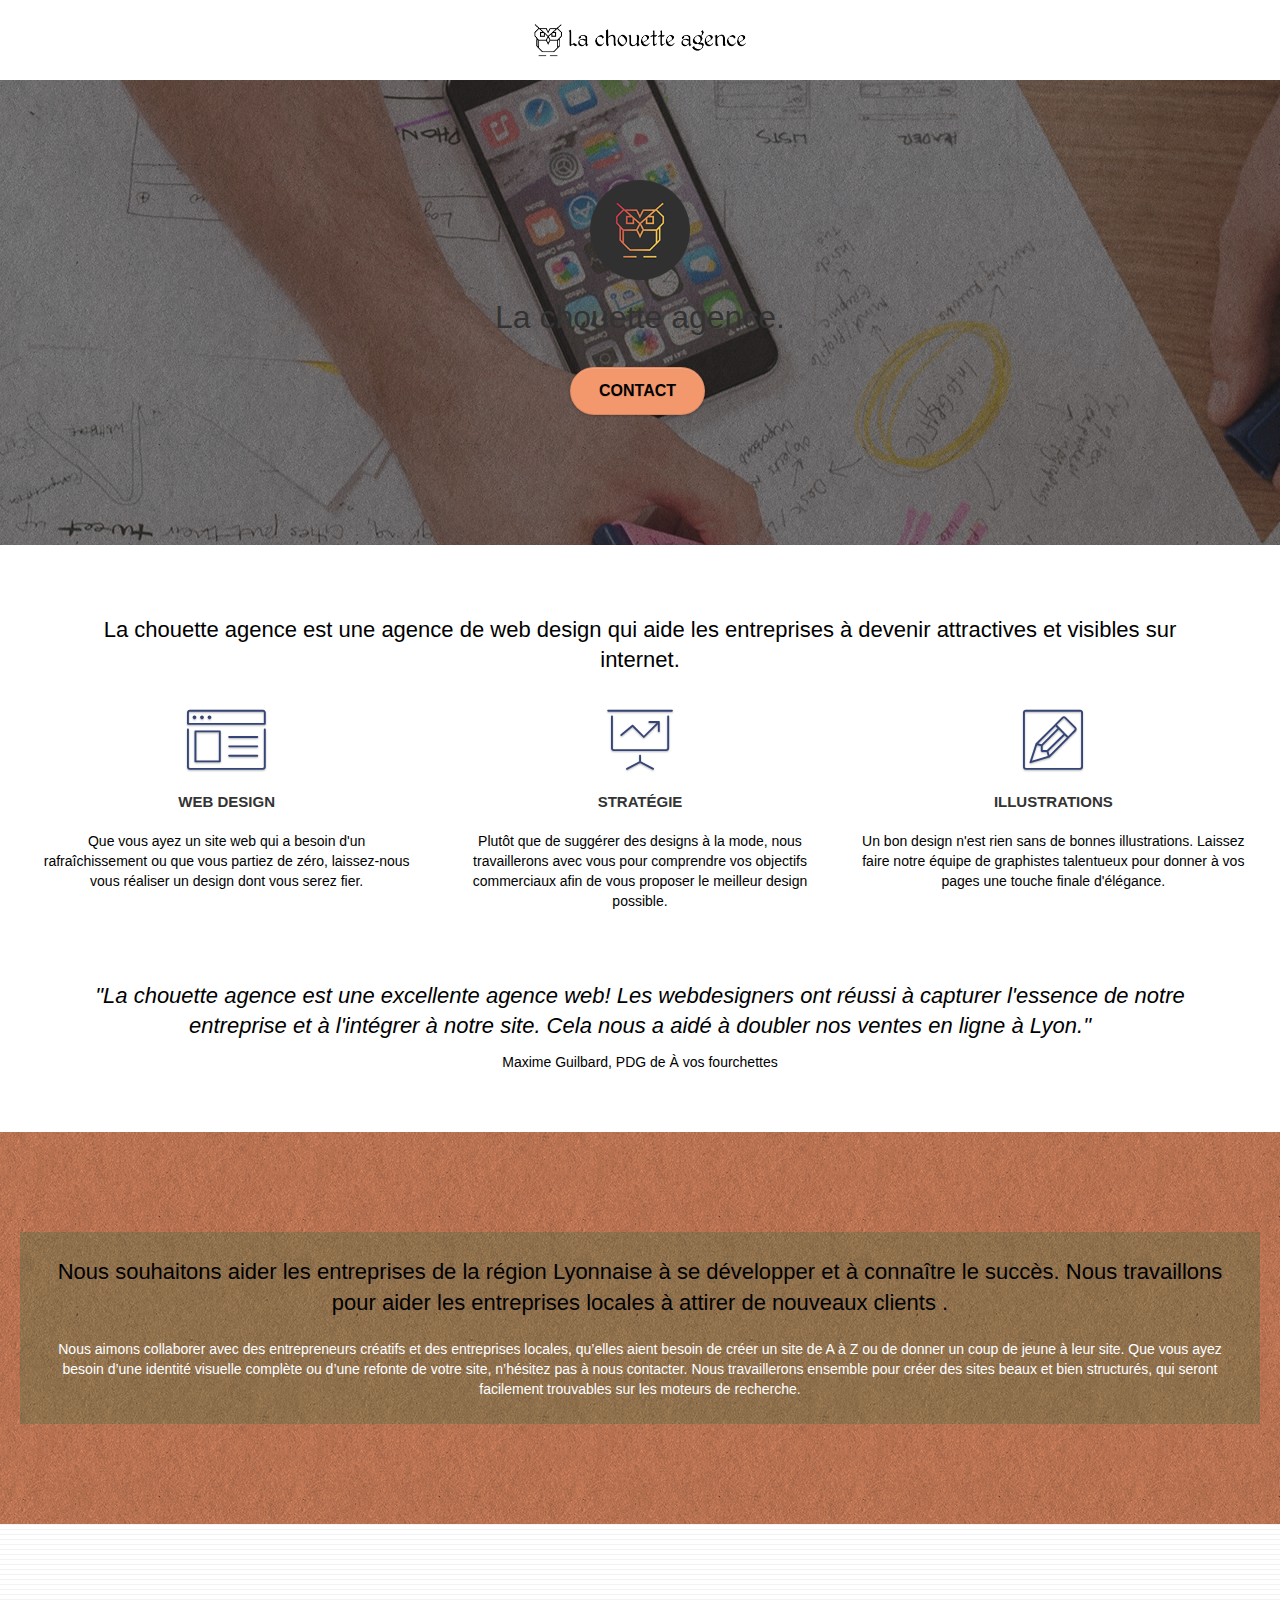
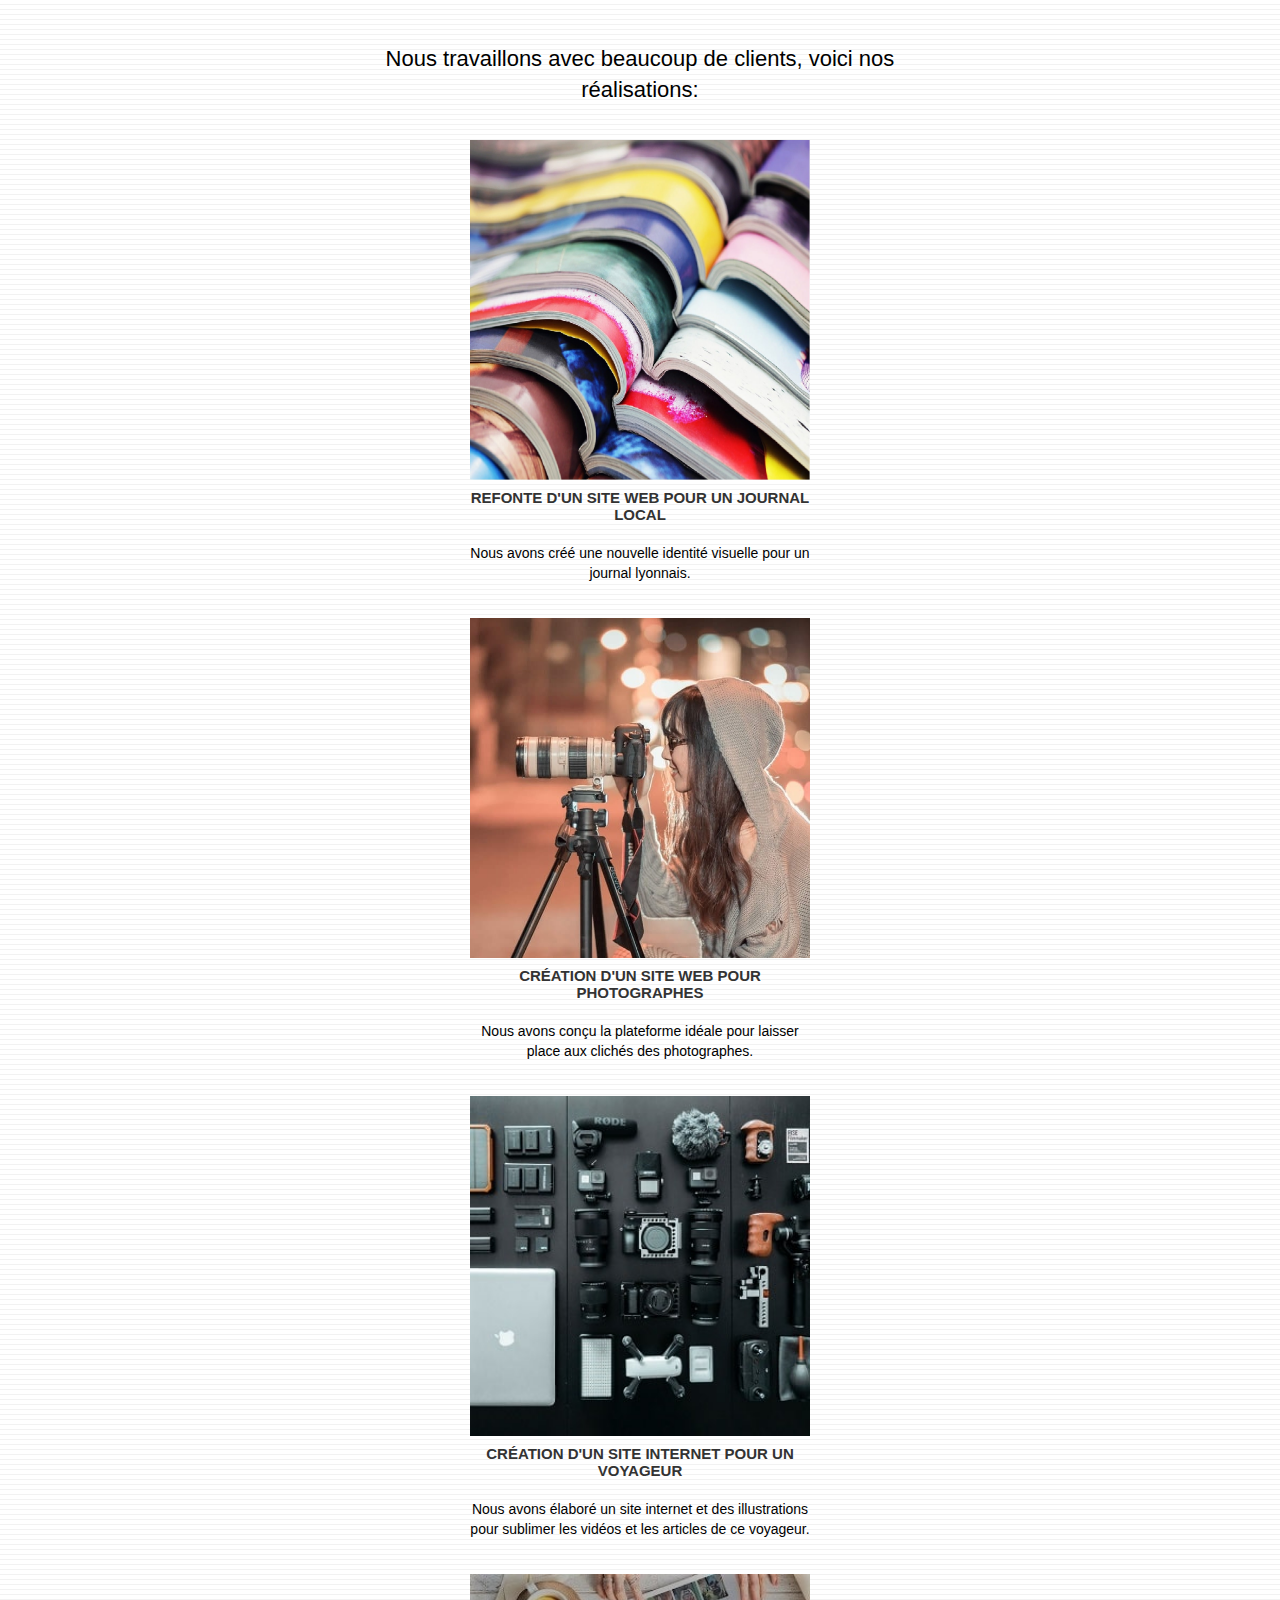
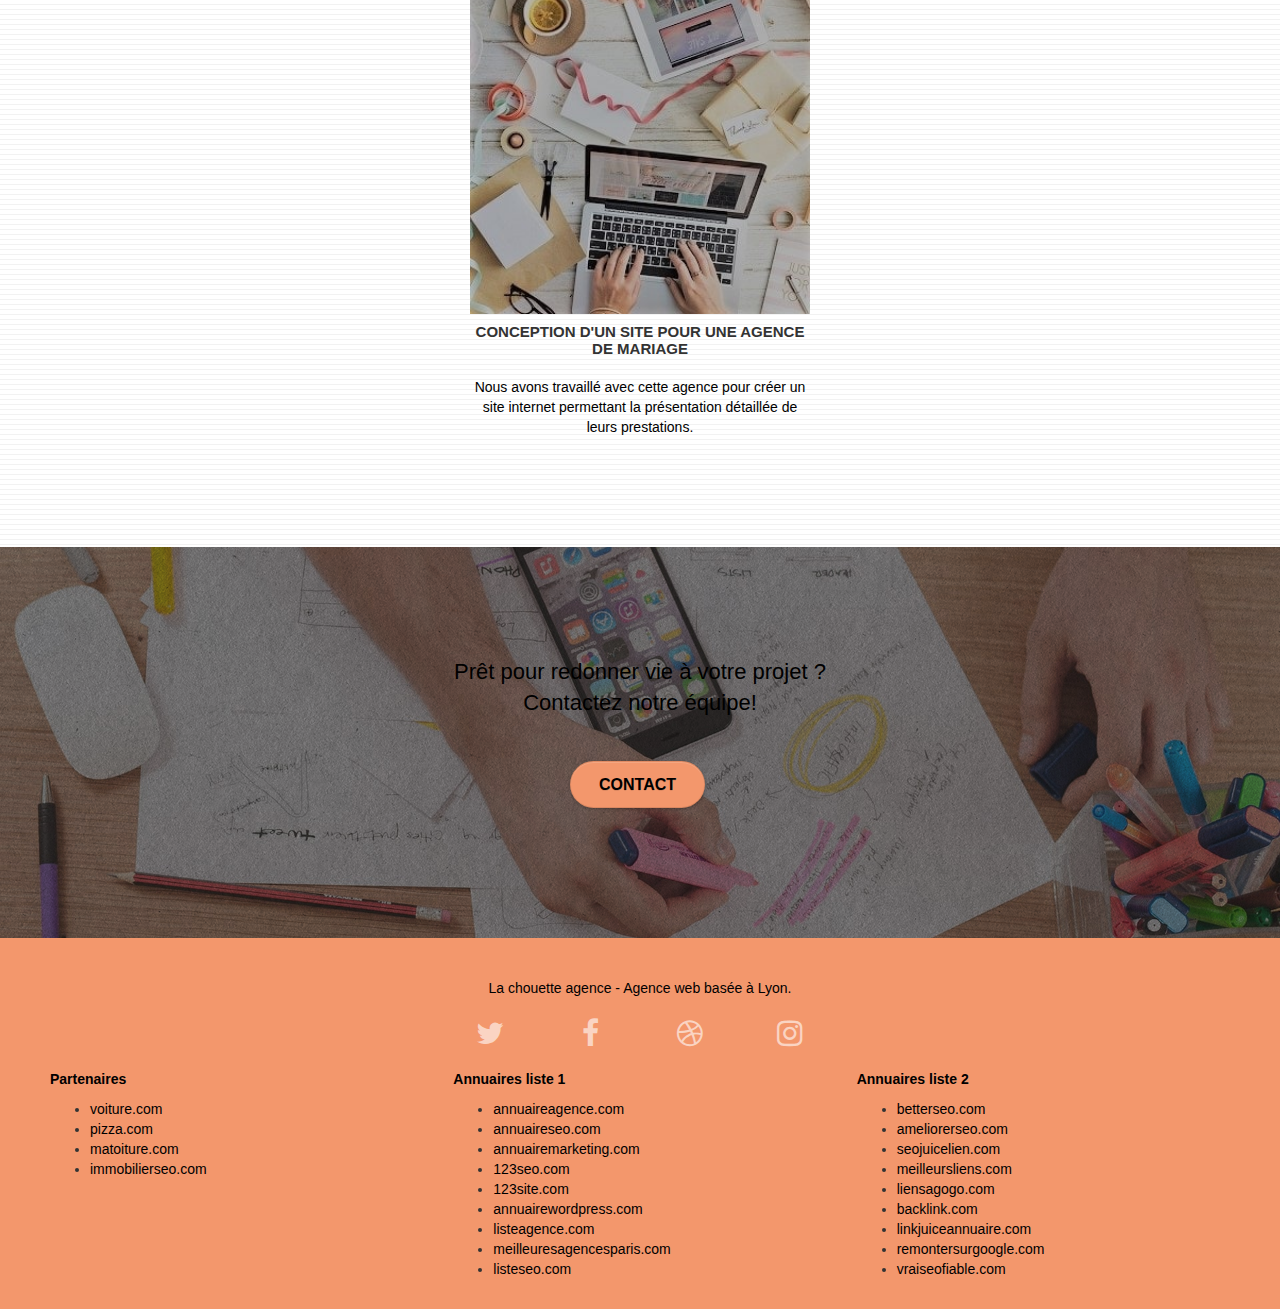
==== commit 0c802f02: "test aria-label" ====
--- a/index.html
+++ b/index.html
@@ -157,22 +157,22 @@
 							<div class="row row-no-gutters social">
 								<div class="col-sm-3">
 									<div class="text-center">
-										<a class="social" href="https://twitter.com/login?lang=fr"><span class="fa fa-twitter icon-md"></span></a>
-									</div>
-								</div>
-								<div class="col-sm-3">
-									<div class="text-center">
-										<a class="social" href="https://m.facebook.com/login/?locale=fr_FR"><span class="fa fa-facebook icon-md"></span></a>
-									</div>
-								</div>
-								<div class="col-sm-3">
-									<div class="text-center">
-										<a class="social" href="https://dribbble.com/session/new?return_to=%2Fdribbble"><span class="fa fa-dribbble icon-md"></span></a>
-									</div>
-								</div>
-								<div class="col-sm-3">
-									<div class="text-center">
-										<a class="social" href="https://www.instagram.com/"><span class="fa fa-instagram icon-md"></span></a>
+										<a class="social" href="https://twitter.com/login?lang=fr"><span aria-label="twitter" class="fa fa-twitter icon-md"></span></a>
+									</div>
+								</div>
+								<div class="col-sm-3">
+									<div class="text-center">
+										<a class="social" href="https://m.facebook.com/login/?locale=fr_FR"><span aria-label="facebook" class="fa fa-facebook icon-md"></span></a>
+									</div>
+								</div>
+								<div class="col-sm-3">
+									<div class="text-center">
+										<a class="social" href="https://dribbble.com/session/new?return_to=%2Fdribbble"><span aria-label="dribbble" class="fa fa-dribbble icon-md"></span></a>
+									</div>
+								</div>
+								<div class="col-sm-3">
+									<div class="text-center">
+										<a class="social" href="https://www.instagram.com/"><span aria-label="instagram" class="fa fa-instagram icon-md"></span></a>
 									</div>
 								</div>
 							</div>
--- a/style.css
+++ b/style.css
@@ -837,8 +837,8 @@
     background-color: #F3976C;
 }
 
-.tc-white {
-    color: #F3976C!important;
+.tc-black {
+    color: #000000;
 }
 
 .btn-atomic-tangerine {
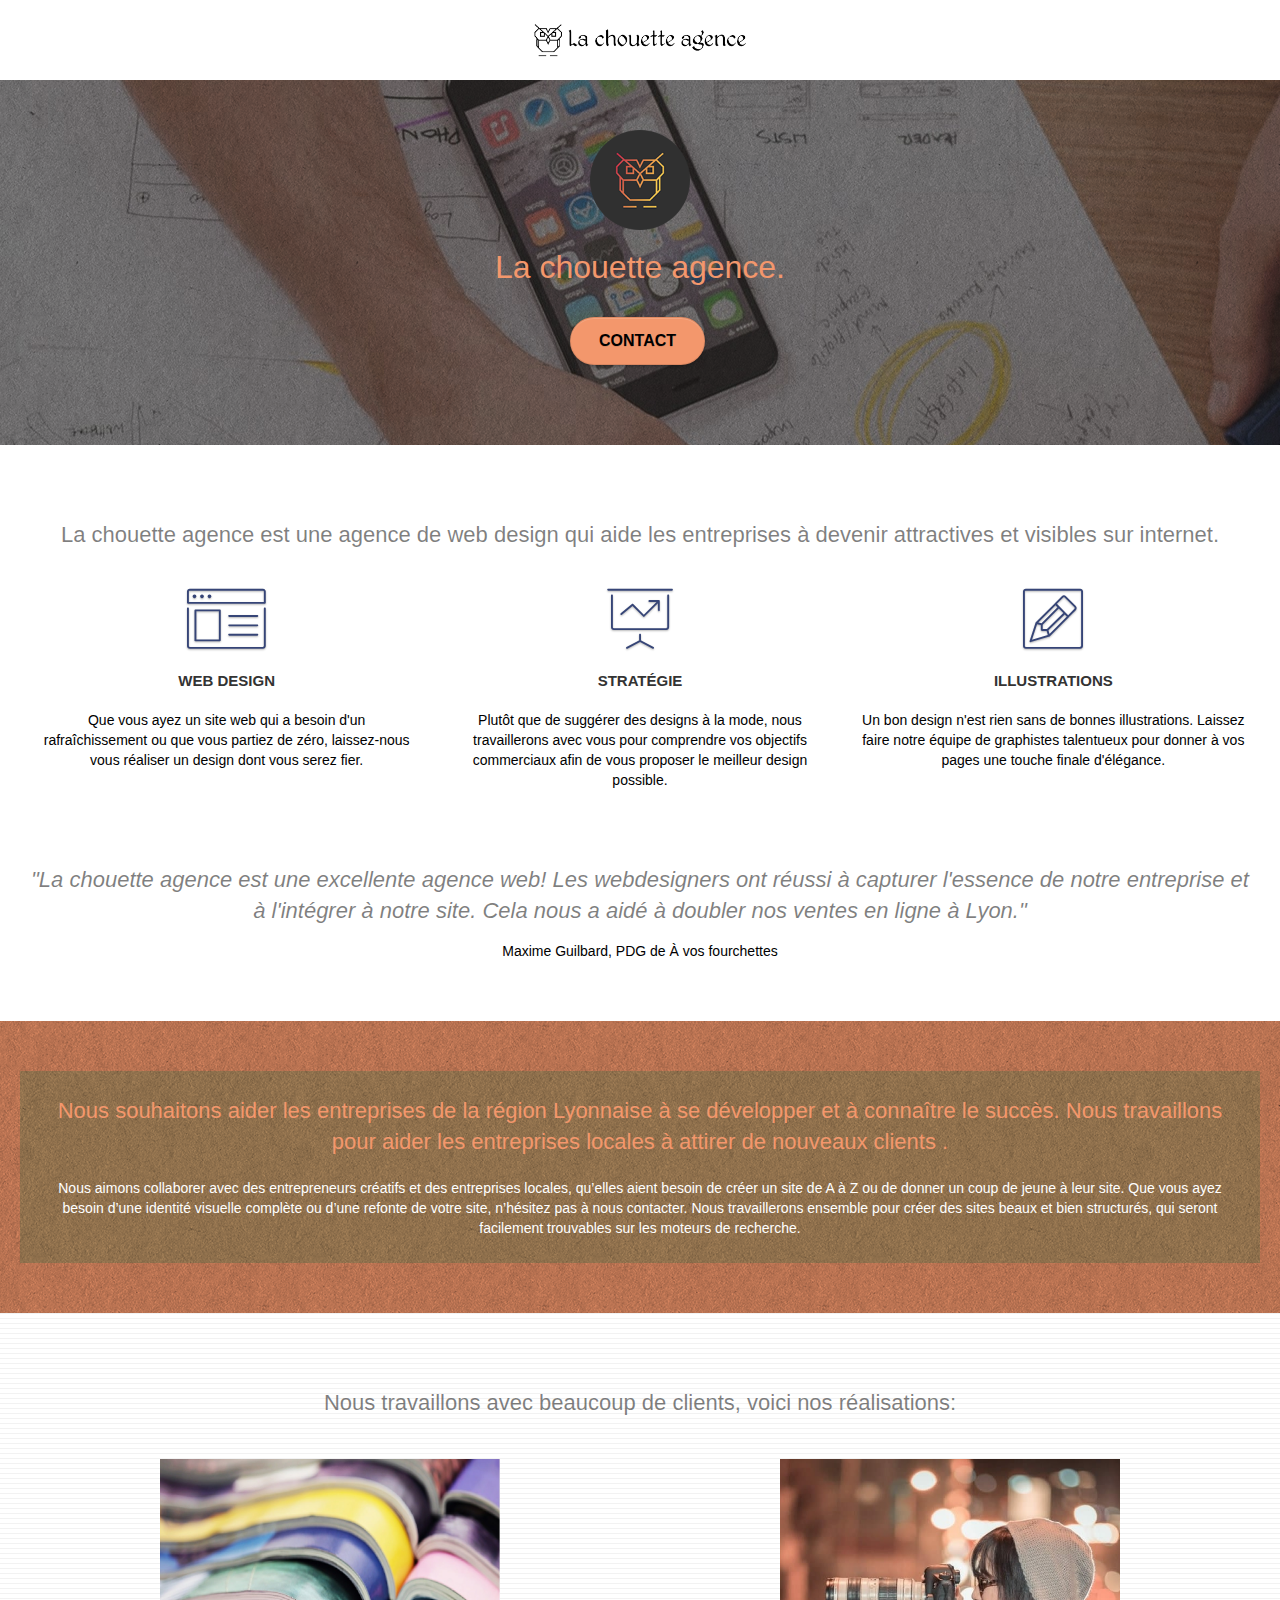
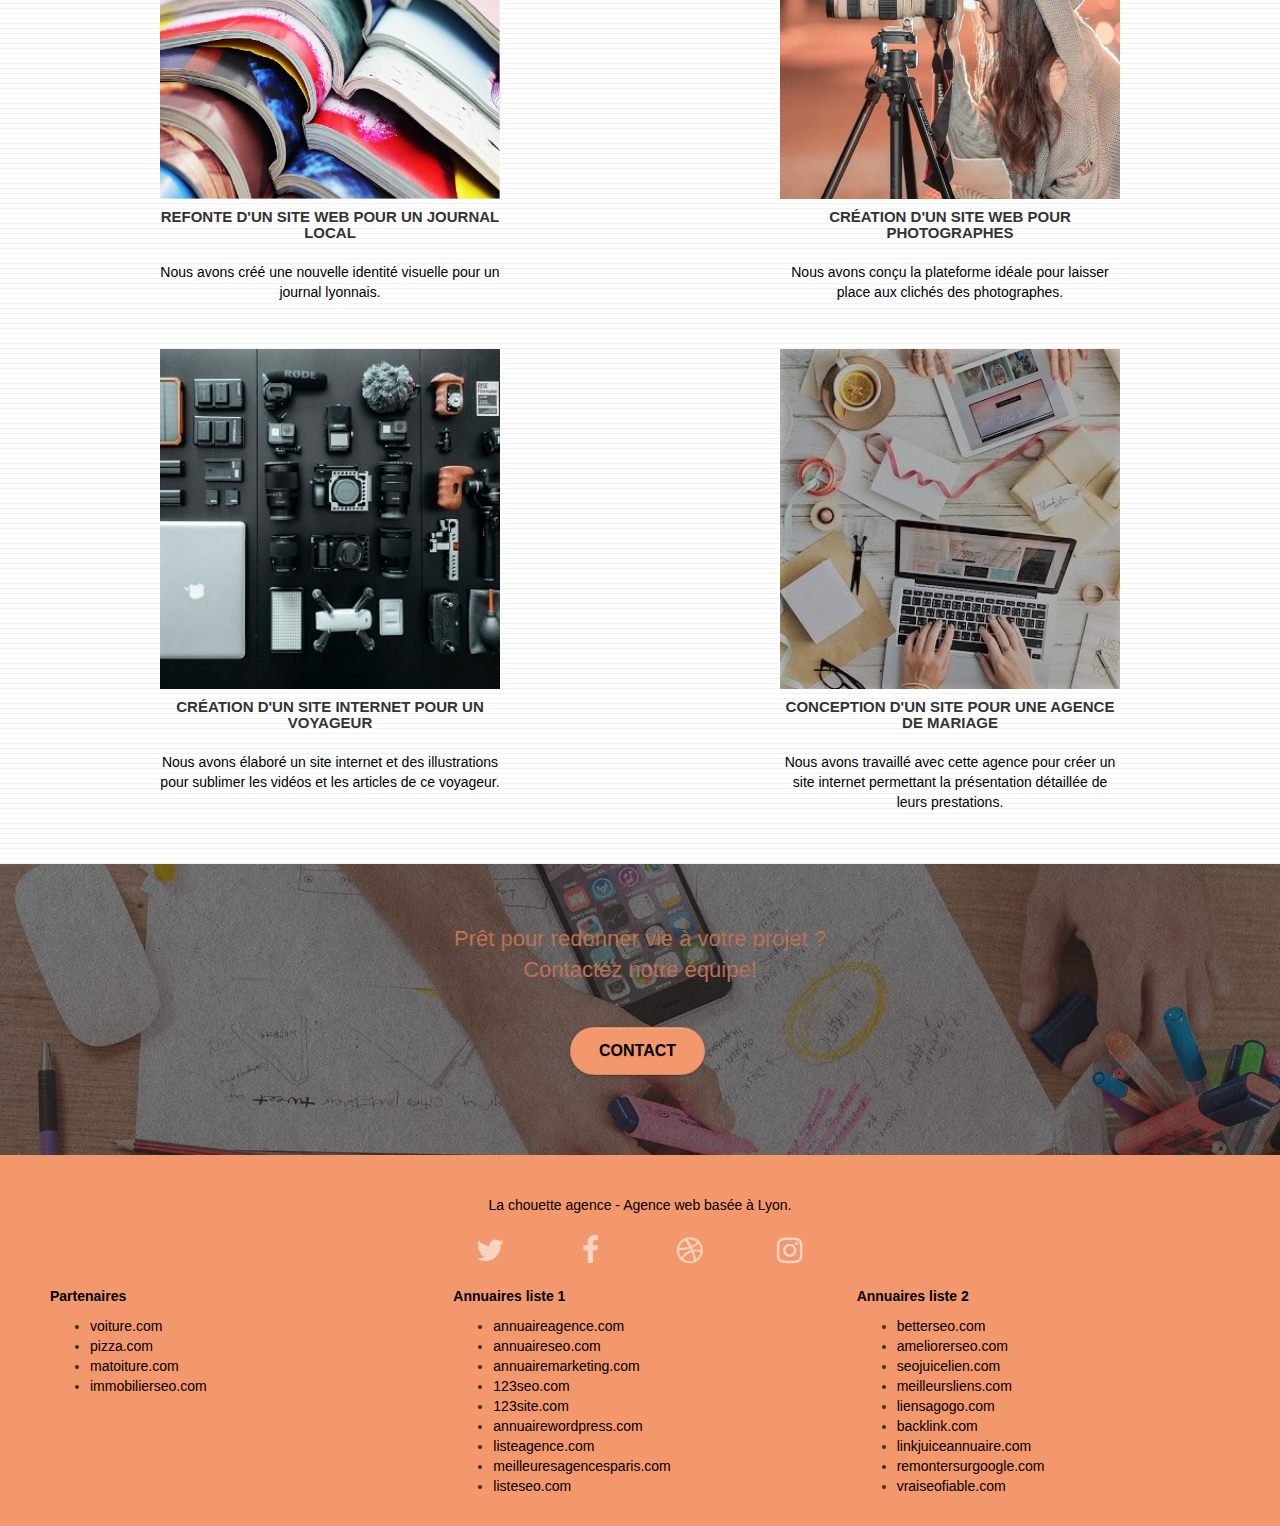
==== commit b0f1568c: "modification label et responsive" ====
--- a/index.html
+++ b/index.html
@@ -41,7 +41,7 @@
 		<section class="section-2"> <!-- bloc-2-services -->
 			<div class="bloc bgc-white l-bloc" id="bloc-2-services">
 				<div class="container bloc-md">
-					<div class="citation">
+					<div class="text-bloc">
 						<h2 class="new-add">La chouette agence est une agence de web design qui aide les entreprises à devenir attractives et visibles sur internet.</h2>
 					</div>
 					<div class="row voffset-lg med-width-whitespace">
@@ -67,7 +67,7 @@
 							<p class="text-center "> Un bon design n'est rien sans de bonnes illustrations. Laissez faire notre équipe de graphistes talentueux pour donner à vos pages une touche finale d'élégance.</p>
 						</div>
 					</div>
-					<div class="citation">
+					<div class="text-bloc">
 						<h2 class="new-add"><em>"La chouette agence est une excellente agence web! Les webdesigners ont réussi à capturer l'essence de notre entreprise et à l'intégrer à notre site. Cela nous a aidé à doubler nos ventes en ligne à Lyon."</em></h2>
 						<p>Maxime Guilbard, PDG de À vos fourchettes</p>
 					</div>
@@ -90,7 +90,7 @@
 		<section class="section-4"><!-- bloc-4-portfolio -->
 			<div class="bloc bgc-white bg-lines-h2-bg bg-repeat l-bloc" id="bloc-4-portfolio">
 				<div class="container bloc-lg">
-					<div  class="citation">
+					<div  class="text-bloc">
 						<h2 class="new-add">Nous travaillons avec beaucoup de clients, voici nos réalisations:</h2>
 					</div>
 					<div class="row tight-width-whitespace portfolio-row">
@@ -157,22 +157,22 @@
 							<div class="row row-no-gutters social">
 								<div class="col-sm-3">
 									<div class="text-center">
-										<a class="social" href="https://twitter.com/login?lang=fr"><span aria-label="twitter" class="fa fa-twitter icon-md"></span></a>
-									</div>
-								</div>
-								<div class="col-sm-3">
-									<div class="text-center">
-										<a class="social" href="https://m.facebook.com/login/?locale=fr_FR"><span aria-label="facebook" class="fa fa-facebook icon-md"></span></a>
-									</div>
-								</div>
-								<div class="col-sm-3">
-									<div class="text-center">
-										<a class="social" href="https://dribbble.com/session/new?return_to=%2Fdribbble"><span aria-label="dribbble" class="fa fa-dribbble icon-md"></span></a>
-									</div>
-								</div>
-								<div class="col-sm-3">
-									<div class="text-center">
-										<a class="social" href="https://www.instagram.com/"><span aria-label="instagram" class="fa fa-instagram icon-md"></span></a>
+										<a  aria-label="twitter"class="social" href="https://twitter.com/login?lang=fr"><span class="fa fa-twitter icon-md"></span></a>
+									</div>
+								</div>
+								<div class="col-sm-3">
+									<div class="text-center">
+										<a aria-label="facebook" class="social" href="https://m.facebook.com/login/?locale=fr_FR"><span class="fa fa-facebook icon-md"></span></a>
+									</div>
+								</div>
+								<div class="col-sm-3">
+									<div class="text-center">
+										<a  aria-label="dribbble"class="social" href="https://dribbble.com/session/new?return_to=%2Fdribbble"><span class="fa fa-dribbble icon-md"></span></a>
+									</div>
+								</div>
+								<div class="col-sm-3">
+									<div class="text-center">
+										<a aria-label="instagram" class="social" href="https://www.instagram.com/"><span class="fa fa-instagram icon-md"></span></a>
 									</div>
 								</div>
 							</div>
--- a/style.css
+++ b/style.css
@@ -28,8 +28,7 @@
 }
 .new-add {
     text-align: center;
-    width: 90%;
-    padding: 0;
+    padding: 5px;
 }
 header .container {
     width: 100%;
@@ -45,11 +44,12 @@
 #bloc-4-portfolio .container,
 #bloc-4-portfolio .row {
     display: flex;
-    flex-direction: column;
+    flex-direction: row;
+    flex-wrap: wrap;
     justify-content: center;
     align-items: center;
 }
-.citation {
+.text-bloc {
     display: flex;
     flex-direction: column;
     justify-content: center;
@@ -60,6 +60,7 @@
 }
 .row h2 {
     padding: 0;
+    color: #F3976C;
 }
 footer .row {
     margin-top: 20px;
@@ -78,7 +79,7 @@
 }
 figcaption {
     width: 100%;
-    height: auto;
+    height: 115px;
 }
 .bloc-lg .row {
     display: flex;
@@ -110,7 +111,7 @@
 }
 
 .bloc-lg {
-    padding: 100px 50px;
+    padding: 50px;
 }
 
 .bloc-md {
@@ -351,6 +352,7 @@
 
 #bloc-1-hero h1 {
     font-size: 32px;
+    color: #F3976C;
 }
 
 .navbar {
@@ -706,7 +708,6 @@
 }
 
 h1,
-h2,
 h3,
 h4,
 h5,
@@ -789,10 +790,6 @@
     box-shadow: 0px 0px 0px #000000;
 }
 
-h1 {
-    color: #333333!important;
-}
-
 h4 {
     color: #333333!important;
 }
@@ -835,10 +832,6 @@
 
 .bgc-atomic-tangerine {
     background-color: #F3976C;
-}
-
-.tc-black {
-    color: #000000;
 }
 
 .btn-atomic-tangerine {
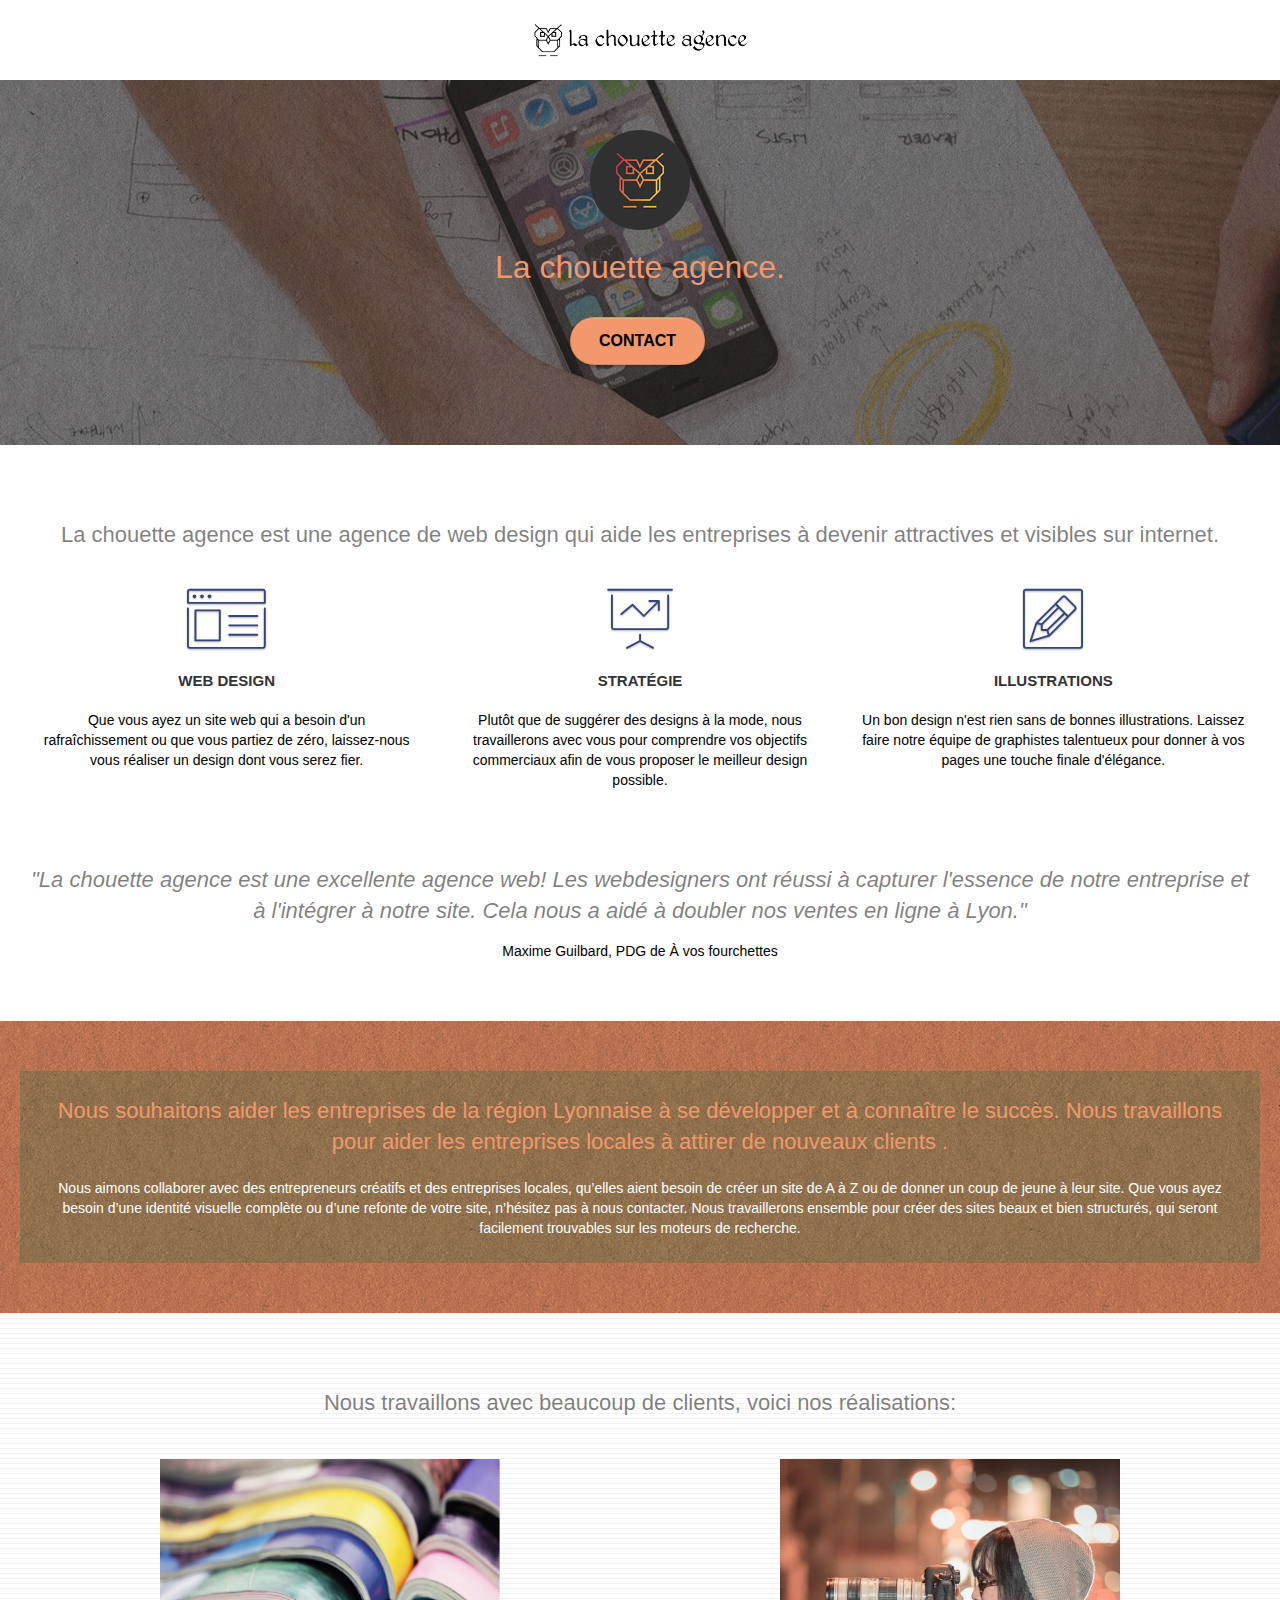
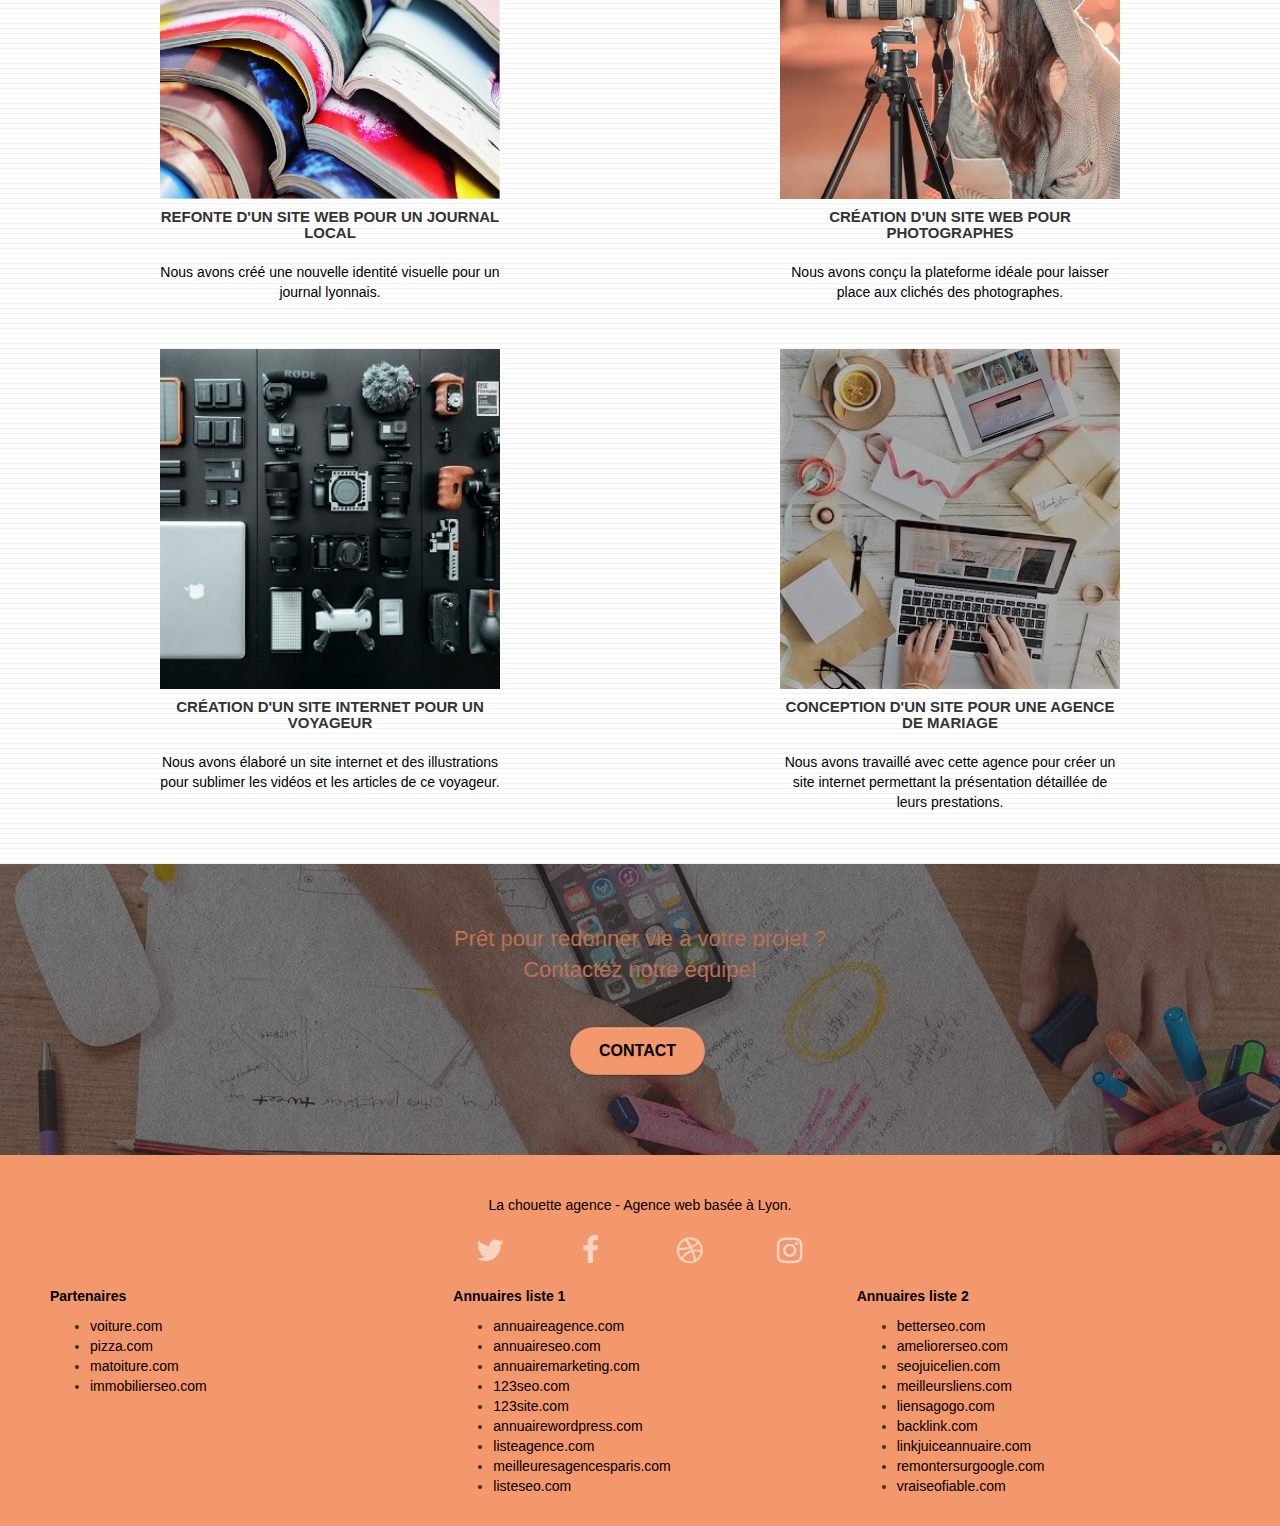
==== commit 3f29cad6: "modification taille logos" ====
--- a/index.html
+++ b/index.html
@@ -20,7 +20,7 @@
 	<div class="page-container"><!-- Principal conteneur -->
 		<header>
 			<div class="container bloc-sm">
-				<img src="img/la-chouette-agence.png" alt="dessin d'une chouette" height="40" />
+				<img src="img/la-chouette-agence.png" alt="dessin d'une chouette"/>
 			</div> 
 		</header><!-- bloc-0 END -->
 		<section class="section-1"> <!-- bloc-1-presentation -->
@@ -28,7 +28,7 @@
 				<div class="container bloc-lg">
 					<div class="row tight-width-whitespace">
 						<div class="col-sm-12">
-							<img src="img/logo.png" class="center-block image-resize-mode" width="100" alt="logo du site" />
+							<img src="img/logo.png" class="center-block image-resize-mode" alt="logo du site" />
 							<h1 class="text-center hero-bloc-text tc-white ">La chouette agence.</h1>
 							<div class="text-center">
 								<a href="page2.html" class="btn btn-lg btn-clean btn-rd cta-hero btn-atomic-tangerine" id="cta-hero">Contact</a>
@@ -157,7 +157,7 @@
 							<div class="row row-no-gutters social">
 								<div class="col-sm-3">
 									<div class="text-center">
-										<a  aria-label="twitter"class="social" href="https://twitter.com/login?lang=fr"><span class="fa fa-twitter icon-md"></span></a>
+										<a  aria-label="twitter" class="social" href="https://twitter.com/login?lang=fr"><span class="fa fa-twitter icon-md"></span></a>
 									</div>
 								</div>
 								<div class="col-sm-3">
@@ -167,7 +167,7 @@
 								</div>
 								<div class="col-sm-3">
 									<div class="text-center">
-										<a  aria-label="dribbble"class="social" href="https://dribbble.com/session/new?return_to=%2Fdribbble"><span class="fa fa-dribbble icon-md"></span></a>
+										<a  aria-label="dribbble" class="social" href="https://dribbble.com/session/new?return_to=%2Fdribbble"><span class="fa fa-dribbble icon-md"></span></a>
 									</div>
 								</div>
 								<div class="col-sm-3">
--- a/style.css
+++ b/style.css
@@ -29,6 +29,14 @@
 .new-add {
     text-align: center;
     padding: 5px;
+}
+.bloc-sm img {
+    width: 215px;
+    height: 40px;
+}
+.col-sm-12 img {
+    width: 100px; 
+    height: 100px;
 }
 header .container {
     width: 100%;
@@ -904,13 +912,13 @@
     }
 }
 
-@media only screen and (min-device-width: 768px) and (max-device-width: 1024px) and (orientation: landscape) {
+@media only screen and (min-width: 768px) and (max-width: 1024px) and (orientation: landscape) {
     .b-parallax {
         background-attachment: scroll;
     }
 }
 
-@media only screen and (min-device-width: 1024px) and (max-device-width: 1366px) and (-webkit-min-device-pixel-ratio: 1.5) {
+@media only screen and (min-width: 1024px) and (max-width: 1366px) and (-webkit-min-device-pixel-ratio: 1.5) {
     .b-parallax {
         background-attachment: scroll;
     }
@@ -928,10 +936,7 @@
         overflow-x: hidden;
         position: relative;
     }
-    .bloc {
-        padding-left: constant(safe-area-inset-left);
-        padding-right: constant(safe-area-inset-right);
-    }
+   
     .bloc-group,
     .bloc-group .bloc {
         display: block;
@@ -940,8 +945,6 @@
     .bloc-fill-screen .fill-bloc-top-edge,
     .bloc-fill-screen .fill-bloc-bottom-edge {
         padding: 0 20px;
-        padding-left: constant(safe-area-inset-left);
-        padding-right: constant(safe-area-inset-right);
     }
 }
 
